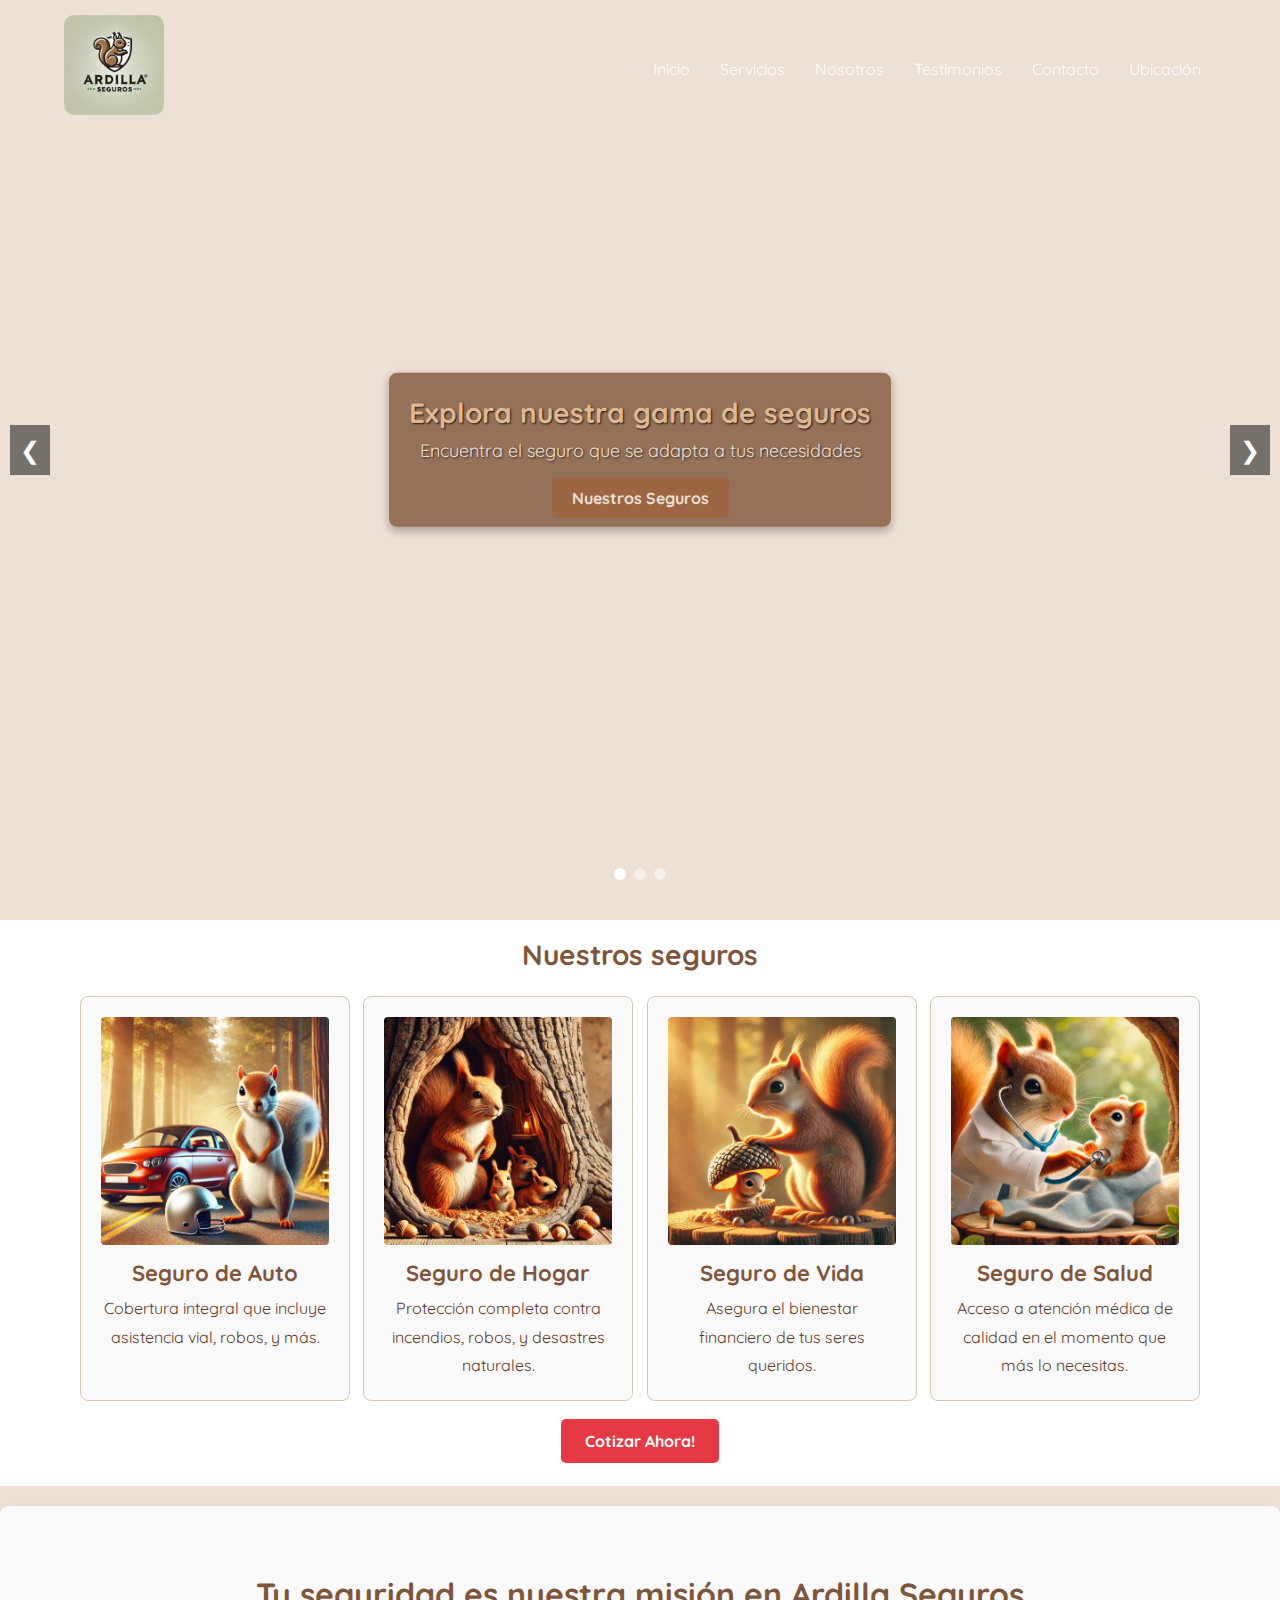
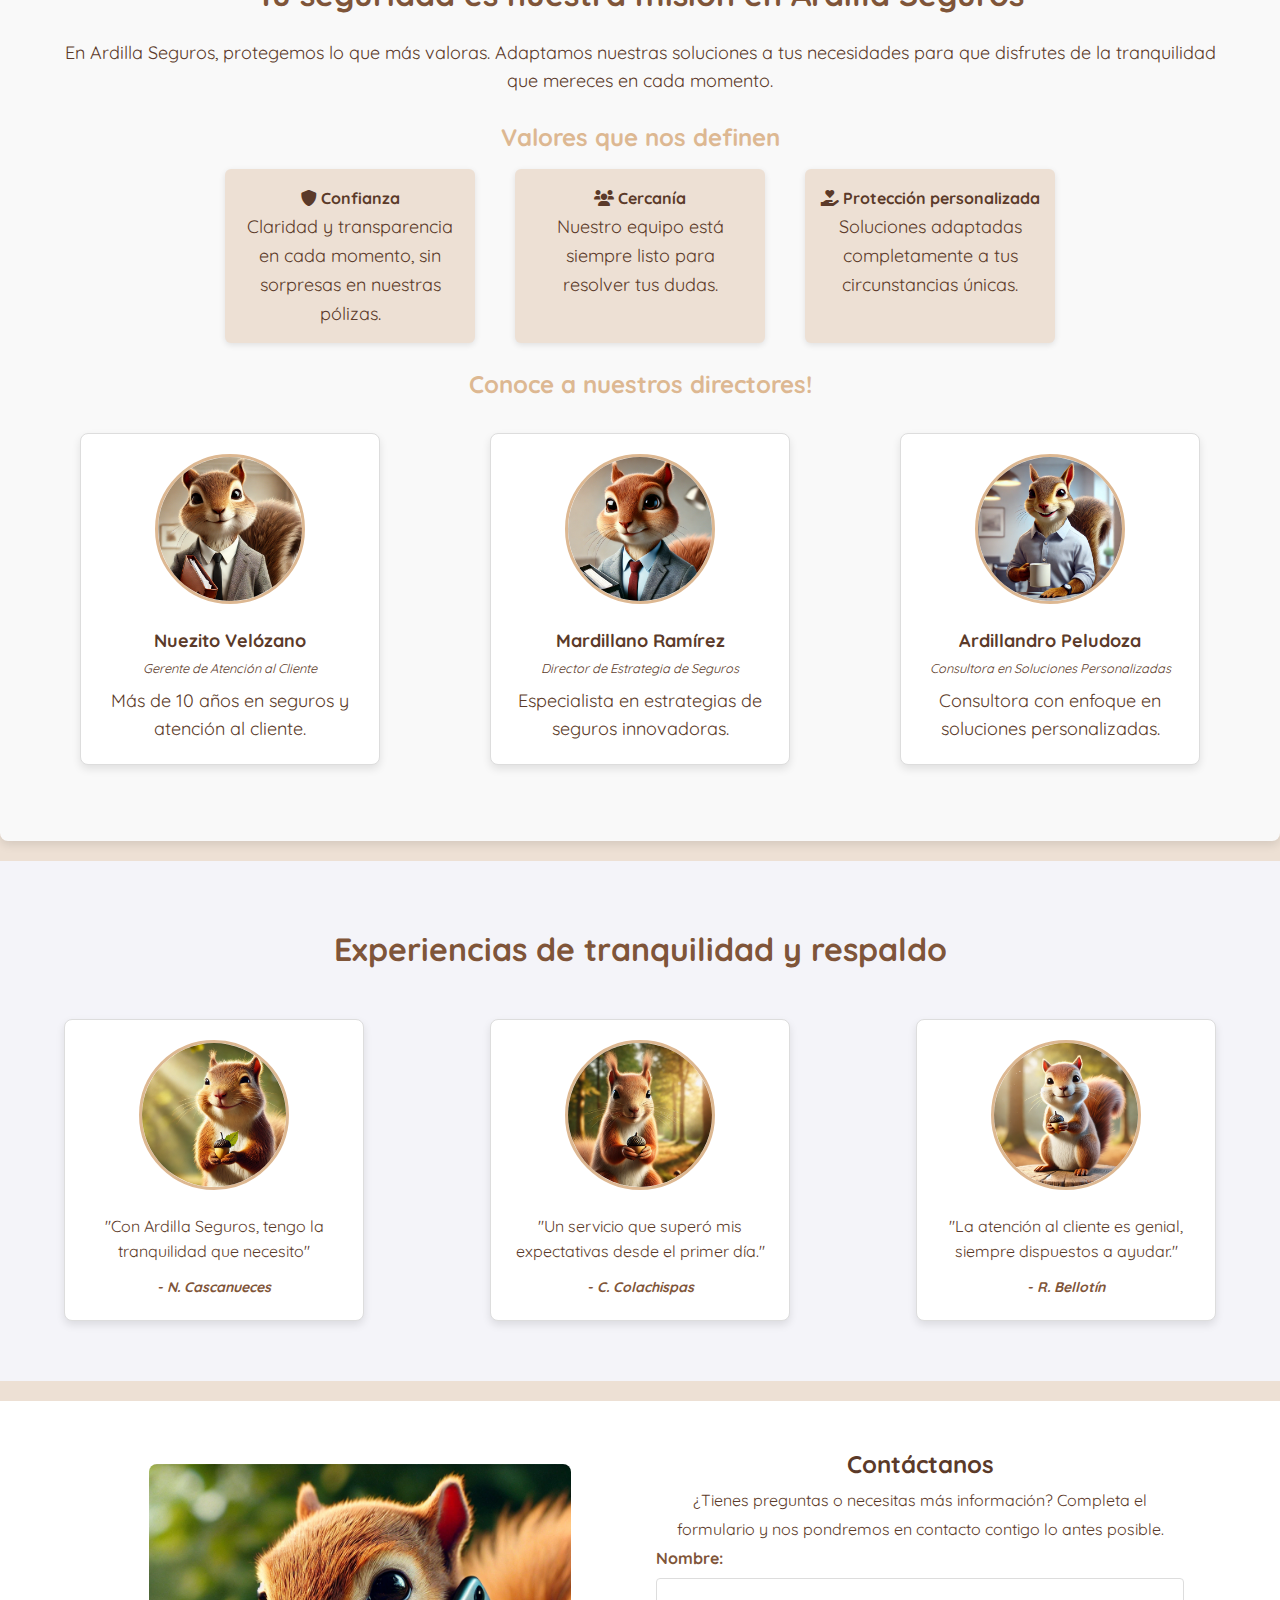
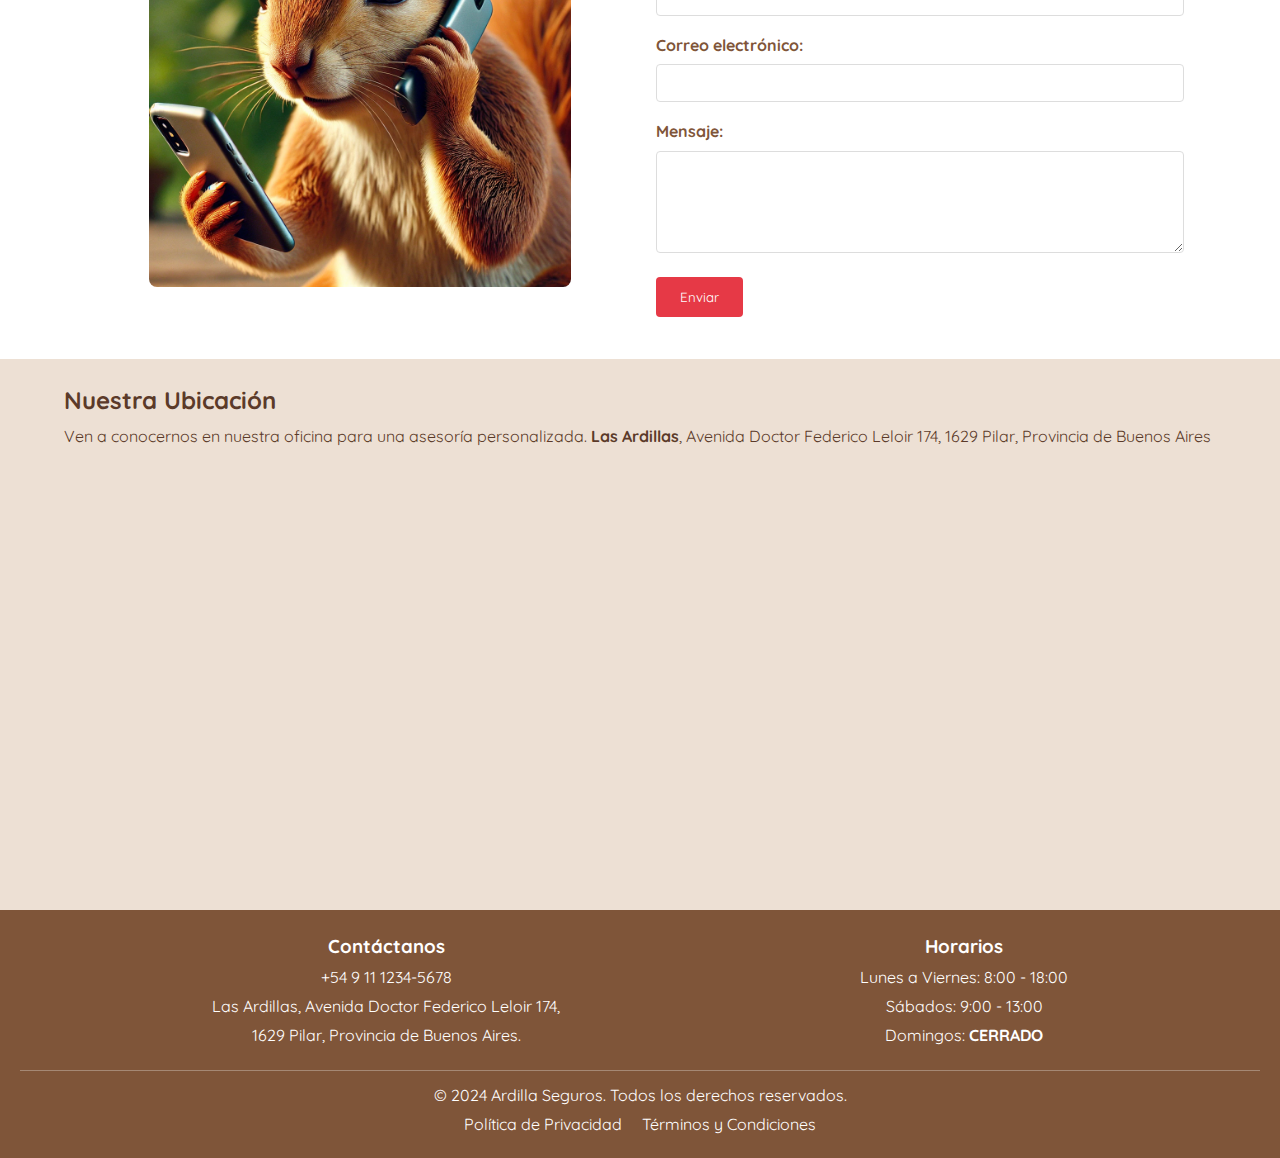
==== index.html @ 6715c280 "renamed:    indexArdilla.html -> index.html" ====
<!DOCTYPE html>
<html lang="es">
    <head>
        <meta charset="UTF-8">
        <meta http-equiv="X-UA-Compatible" content="IE=edge">
        <meta name="viewport" content="width=device-width, initial-scale=1.0">
        <title>Ardilla Seguros</title>
        <meta name="description" content="Página web hecha por Ardillas para Ardillas para la venta de seguros de vida, auto, hogar y salud.">
    
        <link href="https://fonts.googleapis.com/css2?family=Quicksand:wght@400;700&display=swap" rel="stylesheet">
        <link rel="icon" href="images/favicon-32x32.png" type="image/png">
        <link rel="stylesheet" href="https://cdnjs.cloudflare.com/ajax/libs/font-awesome/6.0.0-beta3/css/all.min.css">
        <link rel="stylesheet" href="stylesArdilla.css">
        <script src="scriptArdilla.js" defer></script>
    </head>

    <body>
        <main>
            <header>
                <div class="container">
                    <a href="#slider" aria-label="Inicio">
                        <img src="images/ArdillaLogo.jpg" alt="Logo de Ardilla Seguros" class="logo">
                    </a>
                    <nav aria-label="Main navigation">
                        <ul>
                            <li><a href="#slider">Inicio</a></li>
                            <li><a href="#servicios">Servicios</a></li>
                            <li><a href="#nosotros">Nosotros</a></li>
                            <li><a href="#testimonios">Testimonios</a></li>
                            <li><a href="#contacto">Contacto</a></li>
                            <li><a href="#ubicacion">Ubicación</a></li>
                        </ul>
                    </nav> 
                </div>
            </header>            

            <div class="custom-slider" id="slider">
                <div class="slide">
                    <video class="slider-video" autoplay muted loop>
                        <source src="images/ArdillaCarita.mp4" type="video/mp4">
                        Tu navegador no soporta el video.
                    </video>
                    <div class="caption">
                        <h5>Explora nuestra gama de seguros</h5>
                        <p>Encuentra el seguro que se adapta a tus necesidades</p>
                        <a href="#servicios" class="btn btn-primary">Nuestros Seguros</a>
                    </div>
                </div>                
                <div class="slide">
                    <video class="slider-video" autoplay muted loop>
                        <source src="images/ArdillaVolando.mp4" type="video/mp4">
                        Tu navegador no soporta el video.
                    </video>
                    <div class="caption">
                        <h5>Tu tranquilidad es nuestra misión</h5>
                        <p>Nuestro equipo está aquí para cuidar de ti y de tus seres queridos.</p>
                        <a href="#nosotros" class="btn btn-primary">Nuestro Equipo</a>
                    </div>
                </div>
                <div class="slide">
                    <video class="slider-video" autoplay muted loop>
                        <source src="images/ArdillaTrepando.mp4" type="video/mp4">
                        Tu navegador no soporta el video.
                    </video>
                    <div class="caption">
                        <h5>Tu seguridad, nuestra prioridad</h5>
                        <p>Protección adaptada a tus necesidades para enfrentar imprevistos.</p>
                        <a href="#contacto" class="btn btn-primary">Quiero una Cotización!</a>
                    </div>
                </div>
                <div class="dots-container">
                </div>                
            </div>
            <button id="prev" class="slider-btn">❮</button>
            <button id="next" class="slider-btn">❯</button>
            

            <section id="servicios" aria-label="Servicios de seguros">
                <div class="container">
                    <h2>Nuestros seguros</h2>
                    <div class="servicios-grid">
                        <article class="servicio">
                            <img src="images/SeguroAuto.jpg" alt="Imagen de un automóvil asegurado" width="300" height="200">
                            <h3>Seguro de Auto</h3>
                            <p>Cobertura integral que incluye asistencia vial, robos, y más.</p>
                        </article>
                        <article class="servicio">
                            <img src="images/SeguroHogar.jpg" alt="Imagen de una casa asegurada" width="300" height="200">
                            <h3>Seguro de Hogar</h3>    
                            <p>Protección completa contra incendios, robos, y desastres naturales.</p>
                        </article>
                        <article class="servicio">
                            <img src="images/SeguroVida.jpg" alt="Imagen representativa de un seguro de vida" width="300" height="200">
                            <h3>Seguro de Vida</h3>
                            <p>Asegura el bienestar financiero de tus seres queridos.</p>
                        </article>
                        <article class="servicio">
                            <img src="images/SeguroSalud.jpg" alt="Imagen de atención médica" width="300" height="200">
                            <h3>Seguro de Salud</h3>
                            <p>Acceso a atención médica de calidad en el momento que más lo necesitas.</p>
                        </article>
                    </div>
                    <!-- Botón único para cotización -->
                    <div class="cotizacion-general">
                        <a href="#contacto" class="btn btn-primary">Cotizar Ahora!</a>
                    </div>
                </div>
            </section>
            
            <section id="nosotros">
                <div class="container">
                    <h2>Tu seguridad es nuestra misión en Ardilla Seguros</h2>
                    <p>En Ardilla Seguros, protegemos lo que más valoras. Adaptamos nuestras soluciones a tus necesidades para que disfrutes de la tranquilidad que mereces en cada momento.</p>
            
                    <h3>Valores que nos definen</h3>
                    <ul class="valores">
                        <li>
                            <i class="fas fa-shield-alt icono"></i>
                            <strong>Confianza</strong>
                            <p>Claridad y transparencia en cada momento, sin sorpresas en nuestras pólizas.</p>
                        </li>
                        <li>
                            <i class="fas fa-users icono"></i>
                            <strong>Cercanía</strong> 
                            <p>Nuestro equipo está siempre listo para resolver tus dudas.</p>
                        </li>
                        <li>
                            <i class="fas fa-hand-holding-heart icono"></i>
                            <strong>Protección personalizada</strong>
                            <p>Soluciones adaptadas completamente a tus circunstancias únicas.</p>
                        </li>
                    </ul>
            
                    <h3>Conoce a nuestros directores!</h3>
                    <div class="equipo personas-grid">
                        <div class="persona-caja">
                            <img src="images/Empleado1.jpg" alt="Foto de Nuezito Velózano" class="persona-img">
                            <p><strong>Nuezito Velózano</strong></p>
                            <p class="persona-rol">Gerente de Atención al Cliente</p>
                            <p>Más de 10 años en seguros y atención al cliente.</p>
                        </div>
                        <div class="persona-caja">
                            <img src="images/Empleado2.jpg" alt="Foto de Mardillano Ramírez" class="persona-img">
                            <p><strong>Mardillano Ramírez</strong></p>
                            <p class="persona-rol">Director de Estrategia de Seguros</p>
                            <p>Especialista en estrategias de seguros innovadoras.</p>
                        </div>
                        <div class="persona-caja">
                            <img src="images/Empleado3.jpg" alt="Foto de Ardillandro Peludoza" class="persona-img">
                            <p><strong>Ardillandro Peludoza</strong></p>
                            <p class="persona-rol">Consultora en Soluciones Personalizadas</p>
                            <p>Consultora con enfoque en soluciones personalizadas.</p>
                        </div>
                    </div>
                </div>
            </section>
                            

            <section id="testimonios">
                <div class="container">
                    <h2>Experiencias de tranquilidad y respaldo</h2>
                    <div class="personas-grid">
                        <div class="testimonio">
                            <div class="persona-caja">
                                <img src="images/ArdillaCliente1.jpg" alt="Cliente satisfecho con el servicio de seguros" class="persona-img">
                                <p class="persona-texto">"Con Ardilla Seguros, tengo la tranquilidad que necesito"</p>
                                <p class="persona-autor"><strong>- N. Cascanueces</strong></p>
                            </div>
                        </div>
                        <div class="testimonio">
                            <div class="persona-caja">
                                <img src="images/ArdillaCliente2.jpg" alt="Cliente satisfecho con el servicio de seguros" class="persona-img">
                                <p class="persona-texto">"Un servicio que superó mis expectativas desde el primer día."</p>
                                <p class="persona-autor"><strong>- C. Colachispas</strong></p>
                            </div>
                        </div>
                        <div class="testimonio">
                            <div class="persona-caja">
                                <img src="images/ArdillaCliente3.jpg" alt="Cliente satisfecho con el servicio de seguros" class="persona-img">
                                <p class="persona-texto">"La atención al cliente es genial, siempre dispuestos a ayudar."</p>
                                <p class="persona-autor"><strong>- R. Bellotín</strong></p>
                            </div>
                        </div>
                    </div>
                </div>
            </section>            

            <section id="contacto" aria-labelledby="contacto-titulo">
                <div class="container">
                    <div class="contacto-contenedor">
                        <div class="contacto-imagen">
                            <img src="images/ArdillaContacto.webp" alt="Ardilla de contacto" />
                        </div>
                        <div class="contacto-formulario">
                            <h2>Contáctanos</h2>
                            <p>¿Tienes preguntas o necesitas más información? Completa el formulario y nos pondremos en contacto contigo lo antes posible.</p>
                            <form action="#" method="post">
                                <label for="nombre">Nombre:</label>
                                <input type="text" id="nombre" name="nombre" required>

                                <label for="email">Correo electrónico:</label>
                                <input type="email" id="email" name="email" required>

                                <label for="mensaje">Mensaje:</label>
                                <textarea id="mensaje" name="mensaje" rows="5" required></textarea>

                                <button type="submit">Enviar</button>
                            </form>
                        </div>
                    </div>
                </div>
            </section>

            <section id="ubicacion">
                <div class="container">
                    <h2>Nuestra Ubicación</h2>
                    <p>Ven a conocernos en nuestra oficina para una asesoría personalizada. <strong>Las Ardillas</strong>, Avenida Doctor Federico Leloir 174, 1629 Pilar, Provincia de Buenos Aires</p>
                    <div id="mapa">
                        <iframe
                            src="https://www.google.com/maps/embed?pb=!1m18!1m12!1m3!1d3282.7099239823993!2d-58.93636628477097!3d-34.45745358050713!2m3!1f0!2f0!3f0!3m2!1i1024!2i768!4f13.1!3m3!1m2!1s0x95bcbf4b3c4fdd0b%3A0x46a8a64bdf4b9d3b!2sLas%20Ardillas%2C%20Avenida%20Doctor%20Federico%20Leloir%20174%2C%201629%20Pilar%2C%20Provincia%20de%20Buenos%20Aires%2C%20Argentina!5e0!3m2!1sen!2sar!4v1699908205345!5m2!1sen!2sar"
                            width="100%" height="450" style="border:0;" allowfullscreen="" loading="lazy"
                            referrerpolicy="no-referrer-when-downgrade"></iframe>
                    </div>                    
                </div>
            </section>
        </main>

        <footer>
            <div class="footer-container">
                <div>
                    <h3>Contáctanos</h3>
                    <p>+54 9 11 1234-5678</p>
                    <p>Las Ardillas, Avenida Doctor Federico Leloir 174,</p>
                    <p>1629 Pilar, Provincia de Buenos Aires.</p>
                </div>
                <div>
                    <h3>Horarios</h3>
                    <p>Lunes a Viernes: 8:00 - 18:00</p>
                    <p>Sábados: 9:00 - 13:00</p>
                    <p>Domingos: <strong>CERRADO</strong></p>
                </div>
            </div>
            <div class="footer-copyright">
                <p>&copy; 2024 Ardilla Seguros. Todos los derechos reservados.</p>
                <nav aria-label="Enlaces de políticas">
                    <ul>
                        <li><a href="#" target="_blank">Política de Privacidad</a></li>
                        <li><a href="#" target="_blank">Términos y Condiciones</a></li>
                    </ul>                                    
                </nav>
            </div>
        </footer>        
    </body>
</html>
---- stylesArdilla.css ----
* {
    font-family: 'Quicksand', sans-serif;
    margin: 0;
    padding: 0;
    box-sizing: border-box;
}

body {
    font-family: 'Quicksand', sans-serif;
    line-height: 1.8;
    color: #5b3a29;
    background-color: #EDE0D4;
}

section {
    margin-top: 20px;
}

.container {
    width: 90%;
    max-width: 1200px;
    margin: auto;
}

header {
    background: rgba(127, 85, 57, 0);
    color: #fff;
    padding: 15px 0;
    position: fixed;
    top: 0;
    width: 100%;
    z-index: 1000;
    transition: background 0.3s ease;
    display: flex;
    align-items: center;
}
header.sticky {
    background: #7F5539;
    box-shadow: 0 4px 8px rgba(0, 0, 0, 0.3);
}
header .container {
    display: flex;
    justify-content: space-between;
    align-items: center;
}
header nav ul {
    list-style: none;
    display: flex;
}
header nav ul li a {
    padding: 10px 15px;
    border-radius: 5px;
    transition: background 0.3s;
    color: #fff;
    text-decoration: none;
}
header nav ul li a:hover {
    background: #DDB892;
    color: #fff;
}

#nosotros {
    padding: 60px 0;
    background: #F9F9F9;
    text-align: center;
    scroll-margin-top: 100px;
    box-shadow: 0px 4px 10px rgba(0, 0, 0, 0.1);
    border-radius: 8px;
}
#nosotros h2 {
    color: #7F5539;
    font-size: 32px;
    margin-bottom: 15px;
}
#nosotros h3 {
    color: #DDB892;
    font-size: 24px;
    margin: 20px 0 10px;
}
#nosotros p {
    font-size: 18px;
    line-height: 1.6;
}

.valores {
    list-style: none;
    padding: 0;
    display: flex;
    justify-content: center;
    gap: 40px;
}
.valores li {
    background: #EDE0D4;
    padding: 15px;
    border-radius: 6px;
    max-width: 250px;
    font-size: 16px;
    box-shadow: 0 2px 6px rgba(0, 0, 0, 0.1);
}

.equipo {
    display: flex;
    flex-wrap: nowrap;
    justify-content: space-between;
    gap: 20px;
    max-width: 1200px;
    margin: 0 auto;
    padding: 1rem;
}

.persona-caja {
    background-color: #FFFFFF;
    border: 1px solid #ddd;
    border-radius: 8px;
    padding: 20px;
    box-shadow: 0 4px 8px rgba(0, 0, 0, 0.1);
    transition: transform 0.3s, box-shadow 0.3s;
    text-align: center;
    width: 100%;
    max-width: 300px;
}

#nosotros .equipo .persona-caja .persona-rol {
    font-size: 0.8em;
    font-style: italic;
    margin-top: 2px;
    margin-bottom: 8px;
}

.persona-caja:hover {
    transform: scale(1.05);
    box-shadow: 0 8px 16px rgba(0, 0, 0, 0.2);
}

.persona-img {
    width: 150px;
    height: 150px;
    border-radius: 50%;
    margin-bottom: 15px;
    border: 3px solid #DDB892;
}

#servicios {
    padding: 10px 0;
    background: #fff;
    text-align: center;
    scroll-margin-top: 140px;
}
#servicios h2 {
    font-size: 28px;
    color: #7F5539;
}
#servicios .servicio {
    border: 1px solid #D9C6B2;
    padding: 20px;
    border-radius: 8px;
    transition: transform 0.3s, box-shadow 0.3s;
    max-width: 270px;
    background-color: #f9f9f9;
}
#servicios .servicio img {
    width: 100%;
    height: auto;
    border-radius: 4px;
}
#servicios .servicio:hover {
    transform: scale(1.05);
    box-shadow: 0 8px 16px rgba(0, 0, 0, 0.3);
}
#servicios h3 {
    font-size: 22px;
    color: #7F5539;
}

#contacto {
    padding: 10px 0;
    background: #fff;
    text-align: center;
    scroll-margin-top: 130px;
}
#contacto form {
    max-width: 600px;
    margin: auto;
    text-align: left;
}
#contacto label {
    display: block;
    margin-bottom: 5px;
    font-weight: bold;
    color: #7F5539;
}
#contacto input, #contacto textarea {
    width: 100%;
    padding: 10px;
    margin-bottom: 15px;
    border: 1px solid #ddd;
    border-radius: 4px;
}
#contacto button {
    background: #E63946;
    color: #fff;
    padding: 12px 24px;
    border: none;
    border-radius: 4px;
    cursor: pointer;
    transition: background 0.3s, transform 0.3s;
}
#contacto button:hover {
    background: #D62839;
    transform: scale(1.05);
}

.modal {
    display: none;
    position: fixed;
    top: 0;
    left: 0;
    width: 100%;
    height: 100%;
    background-color: rgba(0, 0, 0, 0.5);
    justify-content: center;
    align-items: center;
    z-index: 1001;
}

.modal-content {
    background-color: #fff;
    padding: 20px;
    border-radius: 8px;
    text-align: center;
    position: relative; /* Necesario para el botón de cierre */
    width: 80%;
    max-width: 400px;
}

.close-button {
    position: absolute;
    top: 10px;
    right: 10px;
    font-size: 24px;
    cursor: pointer;
    color: #333;
}

.close-button:hover {
    color: #E63946; /* O cualquier color que elijas para el hover */
}

footer {
    padding: 20px;
    background: #7F5539;
    color: #fff;
    text-align: center;
}

.footer-container {
    display: flex;
    justify-content: center; /* Centra los elementos */
    align-items: center;
    gap: 300px; /* Ajusta la separación entre "Contáctanos" y "Horarios" */
    flex-wrap: nowrap;
    padding: 0 20px;
}

.footer-copyright {
    text-align: center;
    padding-top: 10px;
    border-top: 1px solid rgba(255, 255, 255, 0.3); /* Borde superior tenue */
    margin-top: 20px; /* Espacio adicional entre las secciones */
}

footer nav ul {
    list-style: none;
    display: flex;
    justify-content: center;
    gap: 20px;
}
footer nav ul li a {
    color: #fff;
    text-decoration: none;
    transition: color 0.3s;
}
footer nav ul li a:hover {
    color: #DDB892;
}

.error-message {
    color: #DDB892;
    font-size: 14px;
    margin-top: -10px;
    margin-bottom: 10px;
}

html {
    scroll-behavior: smooth;
}

.logo {
    width: 100px;
    height: auto;
    margin-right: 15px;
    border-radius: 10px;
    overflow: hidden;
}

.contacto-contenedor {
    display: flex;
    align-items: center;
    gap: 2rem;
    max-width: 1200px;
    margin: 0 auto;
    padding: 2rem;
}
.contacto-imagen {
    flex: 1;
}
.contacto-imagen img {
    max-width: 80%;
    height: auto;
    border-radius: 8px;
}
.contacto-formulario {
    flex: 1;
}

.servicios-grid {
    display: flex;
    flex-wrap: wrap;
    justify-content: space-between;
    margin: 0 auto;
    max-width: 1200px;
    padding: 1rem;
}

@media (max-width: 768px) {
    header {
        flex-direction: column;
        align-items: flex-start;
    }
    header .container {
        justify-content: flex-start;
    }
    .footer-container {
        flex-direction: column;
        align-items: center;
    }
    .footer-container div {
        margin-bottom: 15px;
    }
    .equipo, .personas-grid {
        flex-direction: column;
        align-items: center;
    }
    .equipo .persona-caja, .personas-grid .testimonio {
        max-width: 100%;
    }
}

.custom-slider {
    position: relative;
    width: 100%;
    height: 100vh;
    margin: auto;
    overflow: hidden;
}
.slide {
    display: none;
    position: absolute;
    width: 100%;
    height: 100%;
}
.slide img {
    width: 100%;
    height: auto;
    max-height: 100%;
    border-radius: 8px;
}
.slide.active {
    display: block;
    position: relative;
}

.caption {
    position: absolute;
    top: 50%; /* Cambiado a top en lugar de bottom para centrar verticalmente */
    left: 50%;
    transform: translate(-50%, -50%); /* Centrado en ambos ejes */
    text-align: center;
    color: #EDE0D4; /* Color "Almond" */
    background: rgba(127, 85, 57, 0.8); /* Fondo semitransparente "Coffee" */
    padding: 15px 20px;
    border-radius: 8px;
    max-width: 80%;
    box-shadow: 0px 4px 10px rgba(0, 0, 0, 0.3);
}

.caption h5 {
    font-size: 28px;
    font-weight: bold;
    color: #DDB892; /* Color "Tan" */
    text-shadow: 1px 1px 2px rgba(0, 0, 0, 0.8);
}

.caption p {
    font-size: 18px;
    margin-bottom: 20px;
    line-height: 1.4;
    color: #EDE0D4; /* Color "Almond" */
    text-shadow: 1px 1px 2px rgba(0, 0, 0, 0.7);
}

.caption .btn {
    background-color: #9C6644; /* Color "Raw umber" */
    color: #EDE0D4;
    padding: 10px 20px;
    font-size: 16px;
    border-radius: 5px;
    text-decoration: none;
    font-weight: bold;
    transition: background-color 0.3s;
}

.caption .btn:hover {
    background-color: #7F5539; /* Color "Coffee" al pasar el cursor */
}


.slider-btn {
    position: absolute;
    top: 50%;
    transform: translateY(-50%);
    background-color: rgba(0, 0, 0, 0.5);
    color: white;
    border: none;
    font-size: 24px;
    padding: 10px;
    cursor: pointer;
    z-index: 10;
}
#prev {
    left: 10px;
}
#next {
    right: 10px;
}

.slider-image {
    width: 100%;
    height: auto;
    max-height: 100%;
    border-radius: 8px;
}
.slider-video {
    width: 100%;
    height: 100%;
    object-fit: cover;
}

#ubicacion {
    scroll-margin-top: 150px;
}

#testimonios {
    padding: 60px 0;
    background-color: #F4F4F9;
    text-align: center;
    scroll-margin-top: 130px;
}

#testimonios h2 {
    font-size: 32px;
    color: #7F5539;
    margin-bottom: 40px;
}

.personas-grid {
    display: flex;
    flex-wrap: nowrap;
    justify-content: space-between;
    gap: 20px;
}

.testimonio {
    flex: 1;
    min-width: 280px;
    max-width: 300px;
}

.persona-caja {
    background-color: #FFFFFF;
    border: 1px solid #ddd;
    border-radius: 8px;
    padding: 20px;
    box-shadow: 0 4px 8px rgba(0, 0, 0, 0.1);
    transition: transform 0.3s, box-shadow 0.3s;
}

.persona-caja:hover {
    transform: scale(1.05);
    box-shadow: 0 8px 16px rgba(0, 0, 0, 0.2);
}

.persona-img {
    width: 150px;
    height: 150px;
    border-radius: 50%;
    margin-bottom: 15px;
    border: 3px solid #DDB892;
}

.persona-texto {
    font-size: 16px;
    color: #5b3a29;
    margin-bottom: 10px;
    line-height: 1.6;
}

.persona-autor {
    font-size: 14px;
    color: #7F5539;
    font-style: italic;
}

.dots-container {
    position: absolute;
    bottom: 20px;
    left: 50%;
    transform: translateX(-50%);
    display: flex;
    gap: 8px;
}

.dot {
    width: 12px;
    height: 12px;
    border-radius: 50%;
    background-color: rgba(255, 255, 255, 0.5);
    cursor: pointer;
}

.dot.active {
    background-color: #fff;
}

.cotizacion-general {
    text-align: center;
    margin-top: 10px;
    margin-bottom: 20px;
}

.cotizacion-general .btn {
    background-color: #E63946;
    color: white;
    padding: 12px 24px;
    border-radius: 5px;
    text-decoration: none;
    font-weight: bold;
    transition: background-color 0.3s;
}

.cotizacion-general .btn:hover {
    background-color: #D62839;
}
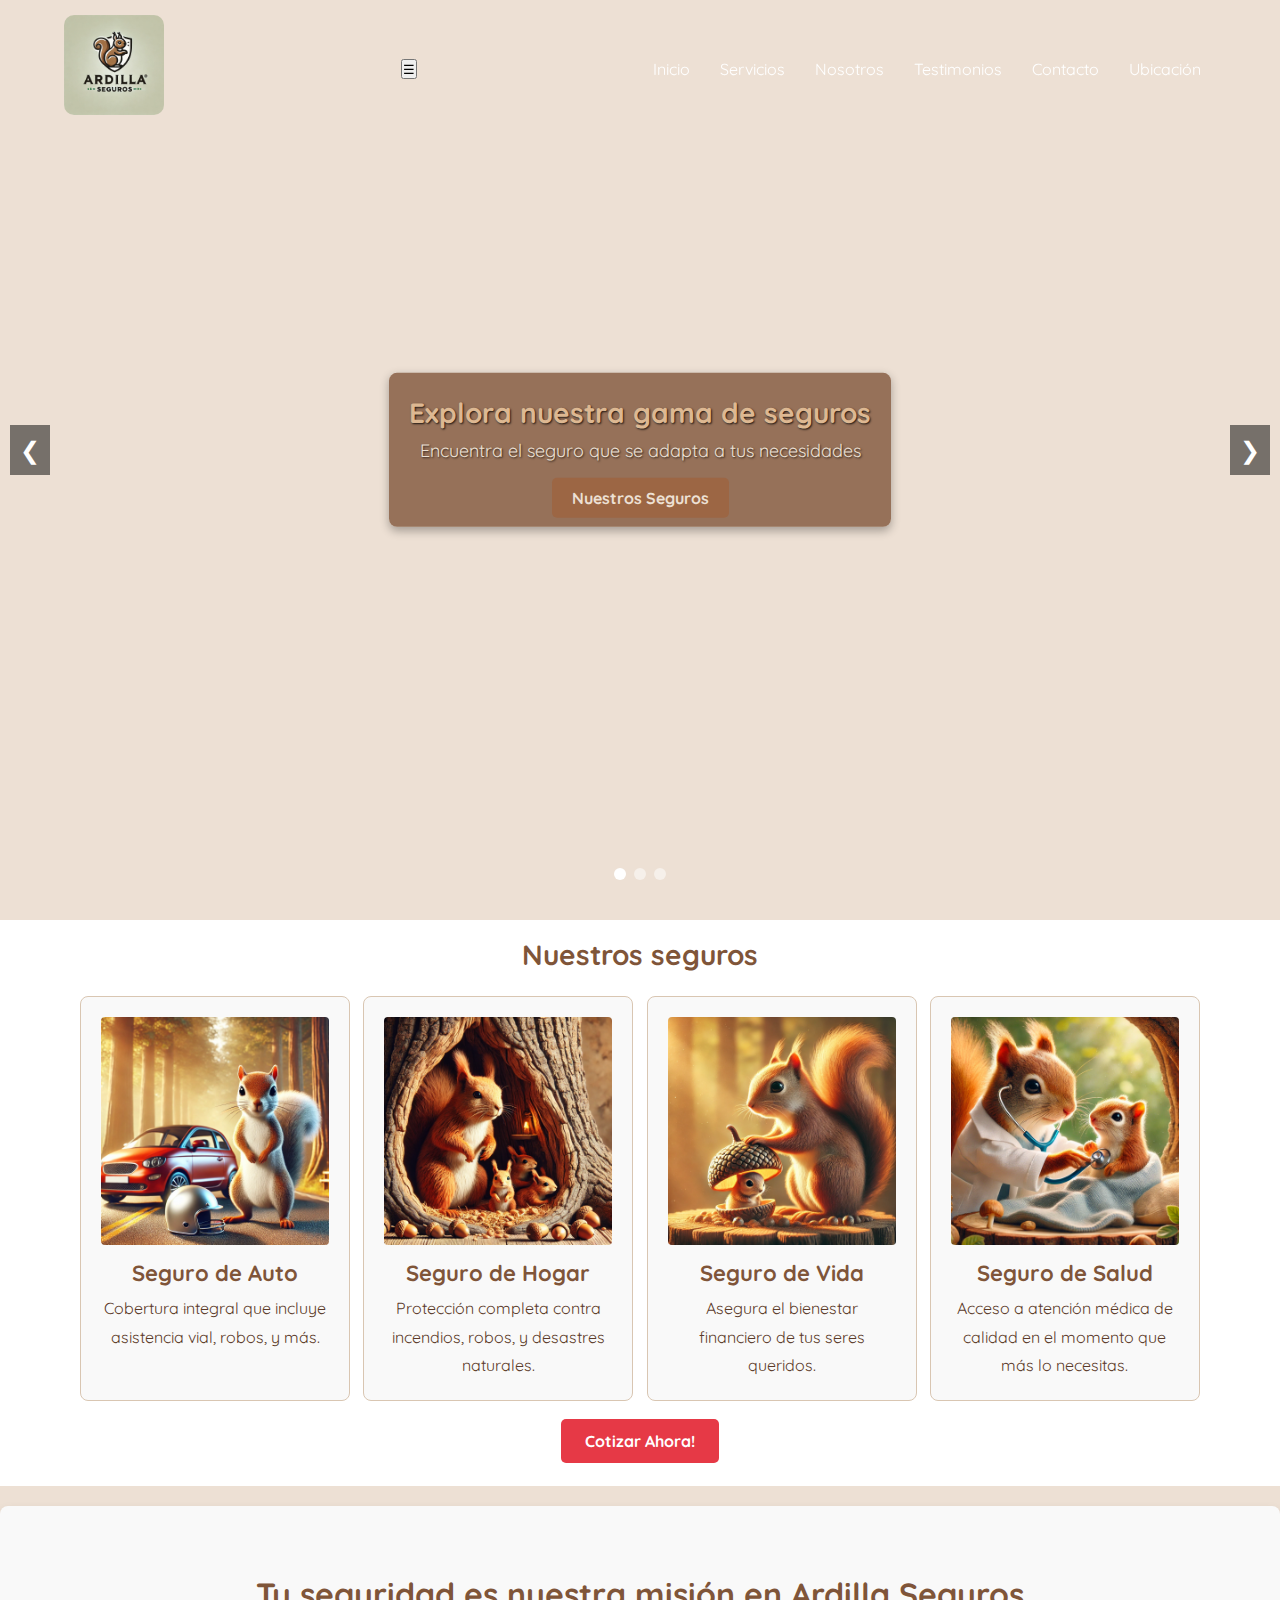
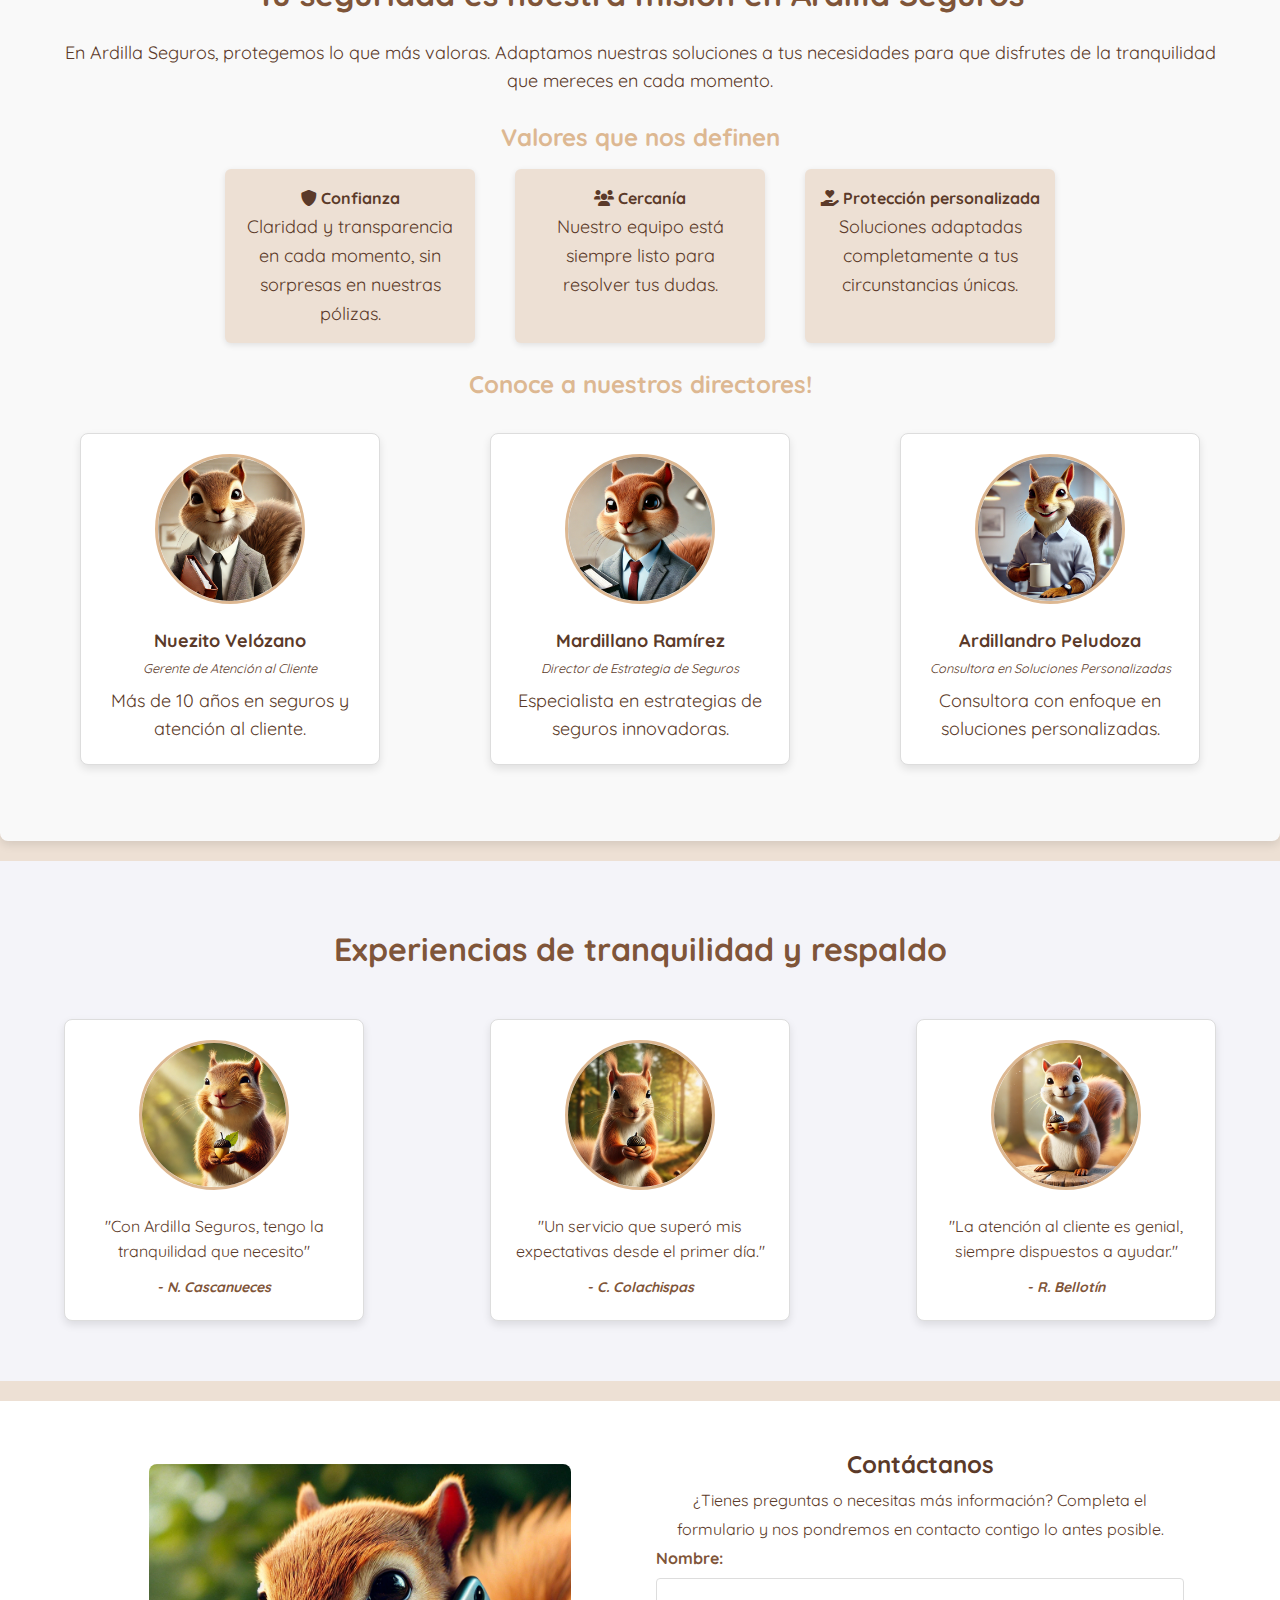
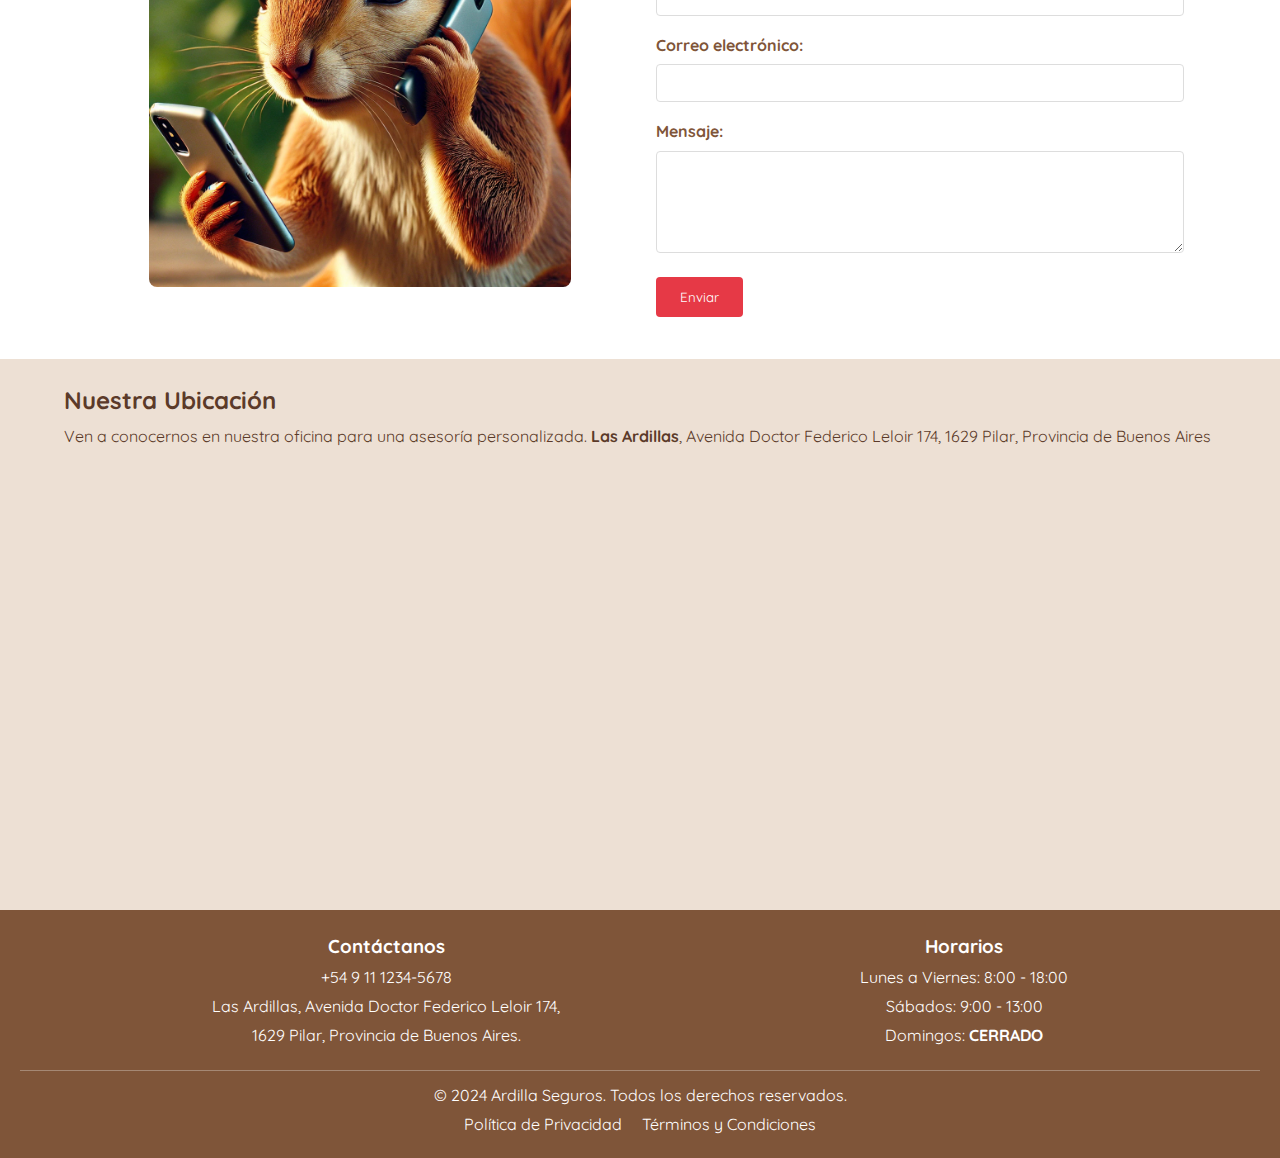
==== commit c7fc35a7: "modified:   index.html 	modified:   scriptArdilla.js 	modified:   stylesArdilla.css" ====
--- a/index.html
+++ b/index.html
@@ -21,7 +21,8 @@
                     <a href="#slider" aria-label="Inicio">
                         <img src="images/ArdillaLogo.jpg" alt="Logo de Ardilla Seguros" class="logo">
                     </a>
-                    <nav aria-label="Main navigation">
+                    <button id="menu-toggle" aria-label="Toggle navigation">☰</button>
+                    <nav id="main nav" aria-label="Main navigation">
                         <ul>
                             <li><a href="#slider">Inicio</a></li>
                             <li><a href="#servicios">Servicios</a></li>
--- a/stylesArdilla.css
+++ b/stylesArdilla.css
@@ -333,6 +333,41 @@
 }
 
 @media (max-width: 768px) {
+    #main-nav {
+        display: none; /* Oculta el menú por defecto */
+    }
+
+    #menu-toggle {
+        display: block;
+        background: none;
+        border: none;
+        font-size: 24px;
+        color: #fff;
+        cursor: pointer;
+        z-index: 1001;
+    }
+
+    /* Clase activa para mostrar el menú */
+    #main-nav.active {
+        display: block;
+        position: absolute;
+        top: 60px;
+        left: 0;
+        width: 100%;
+        background: #7F5539; /* Color de fondo del menú desplegable */
+        text-align: center;
+    }
+
+    #main-nav ul {
+        flex-direction: column;
+        padding: 0;
+        margin: 0;
+    }
+
+    #main-nav ul li {
+        margin: 10px 0;
+    }
+
     header {
         flex-direction: column;
         align-items: flex-start;
@@ -353,6 +388,96 @@
     }
     .equipo .persona-caja, .personas-grid .testimonio {
         max-width: 100%;
+    }
+}
+
+@media (max-width: 480px) {
+    .container {
+        width: 95%;
+    }
+    header nav ul {
+        display: flex;
+        flex-direction: column;
+        align-items: center;
+    }
+    header .container {
+        flex-direction: column;
+        align-items: center;
+        padding: 10px;
+    }
+    header nav ul {
+        flex-direction: column;
+        gap: 10px;
+    }
+
+    .footer-container {
+        flex-direction: column;
+        gap: 20px;
+        padding: 0;
+    }
+
+    .equipo, .personas-grid {
+        flex-direction: column;
+        gap: 15px;
+    }
+
+    .persona-img {
+        width: 100px;
+        height: 100px;
+    }
+
+    .persona-caja {
+        max-width: 90%;
+        margin: 0 auto;
+        padding: 15px;
+    }
+
+    .valores {
+        flex-direction: column;
+        gap: 20px;
+    }
+
+    #nosotros h2, #testimonios h2, #servicios h2, #contacto h2 {
+        font-size: 24px;
+    }
+
+    #nosotros h3, #servicios h3 {
+        font-size: 20px;
+    }
+
+    #nosotros p, .persona-texto, #contacto label {
+        font-size: 14px;
+    }
+
+    .persona-img, .persona-caja, .servicio, .testimonio {
+        max-width: 100%;
+    }
+
+    .slide img {
+        border-radius: 5px;
+    }
+
+    .caption h5 {
+        font-size: 20px;
+    }
+
+    .caption p {
+        font-size: 14px;
+    }
+
+    .servicios-grid, .personas-grid {
+        flex-direction: column;
+        gap: 10px;
+        padding: 0;
+    }
+
+    #contacto form, .cotizacion-general .btn {
+        max-width: 100%;
+        padding: 10px;
+    }
+
+    .cotizacion-general .btn {
+        font-size: 14px;
     }
 }
 
@@ -561,3 +686,4 @@
 .cotizacion-general .btn:hover {
     background-color: #D62839;
 }
+
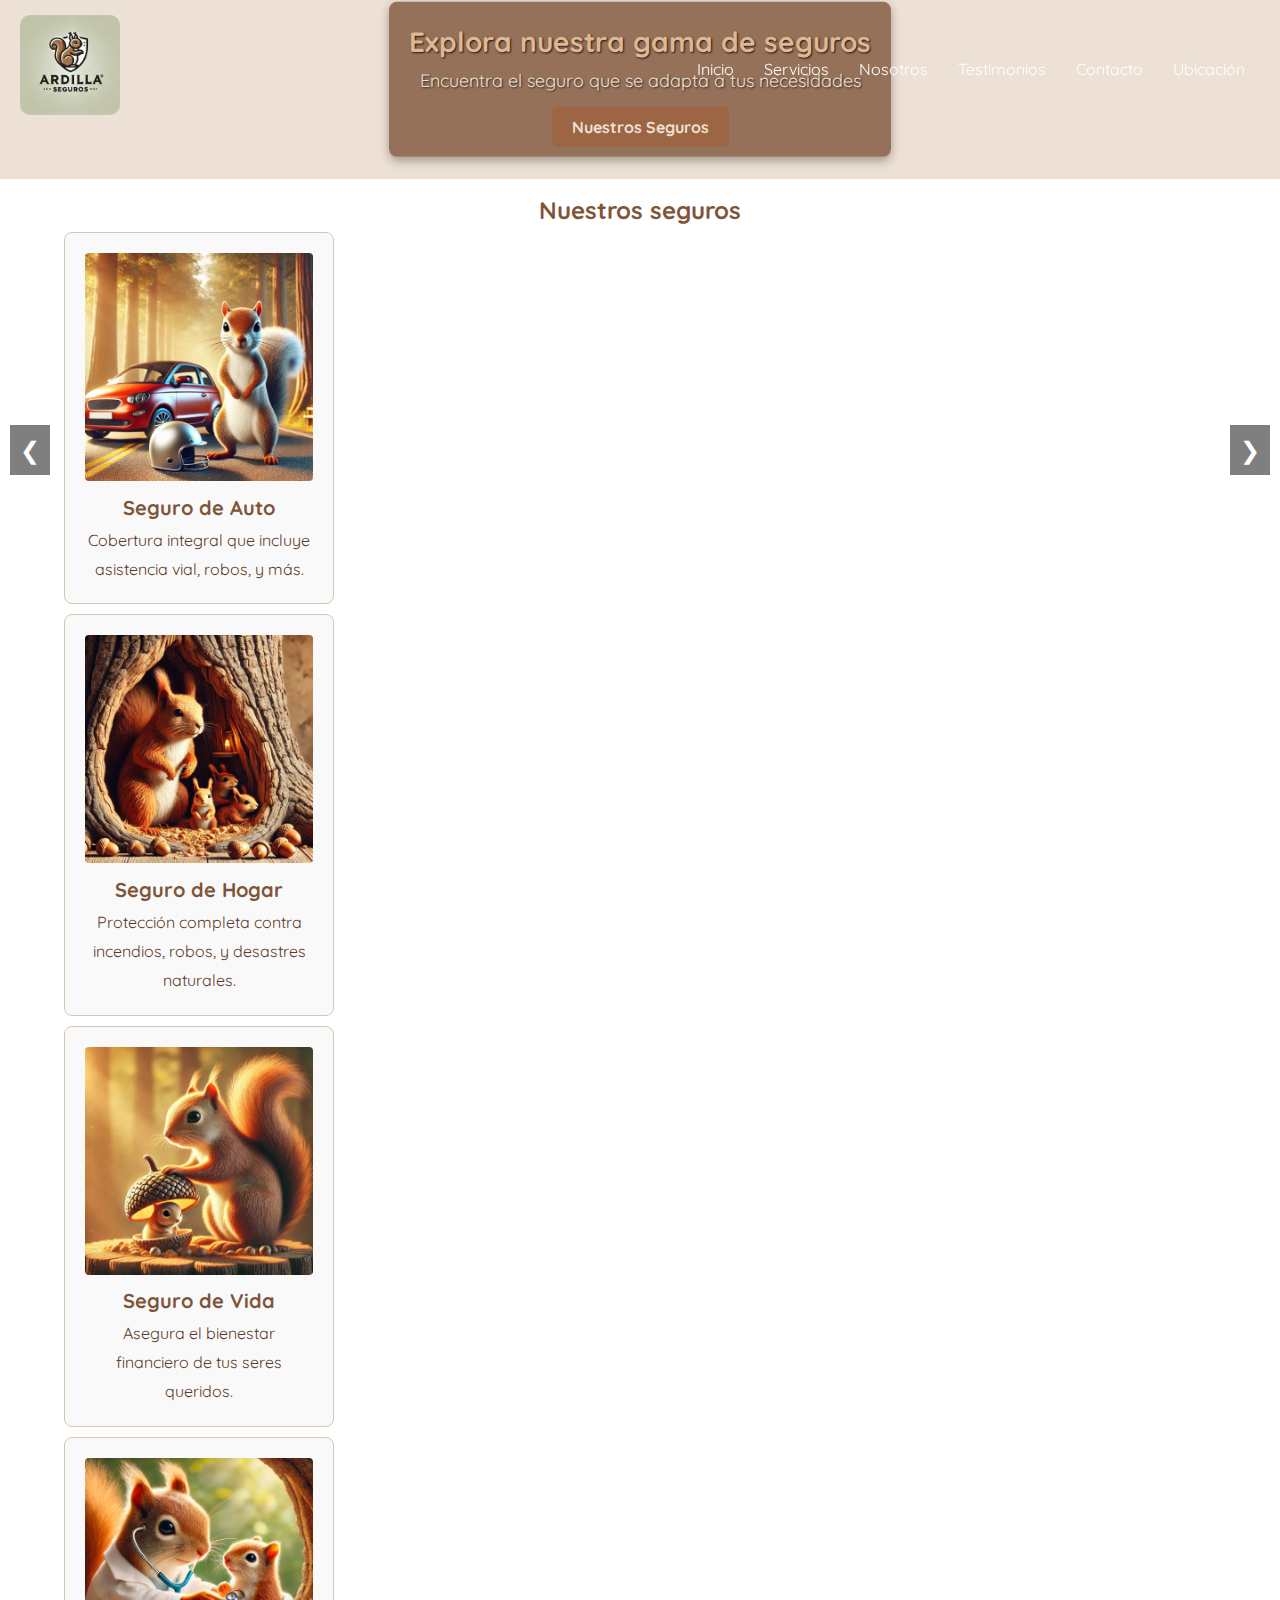
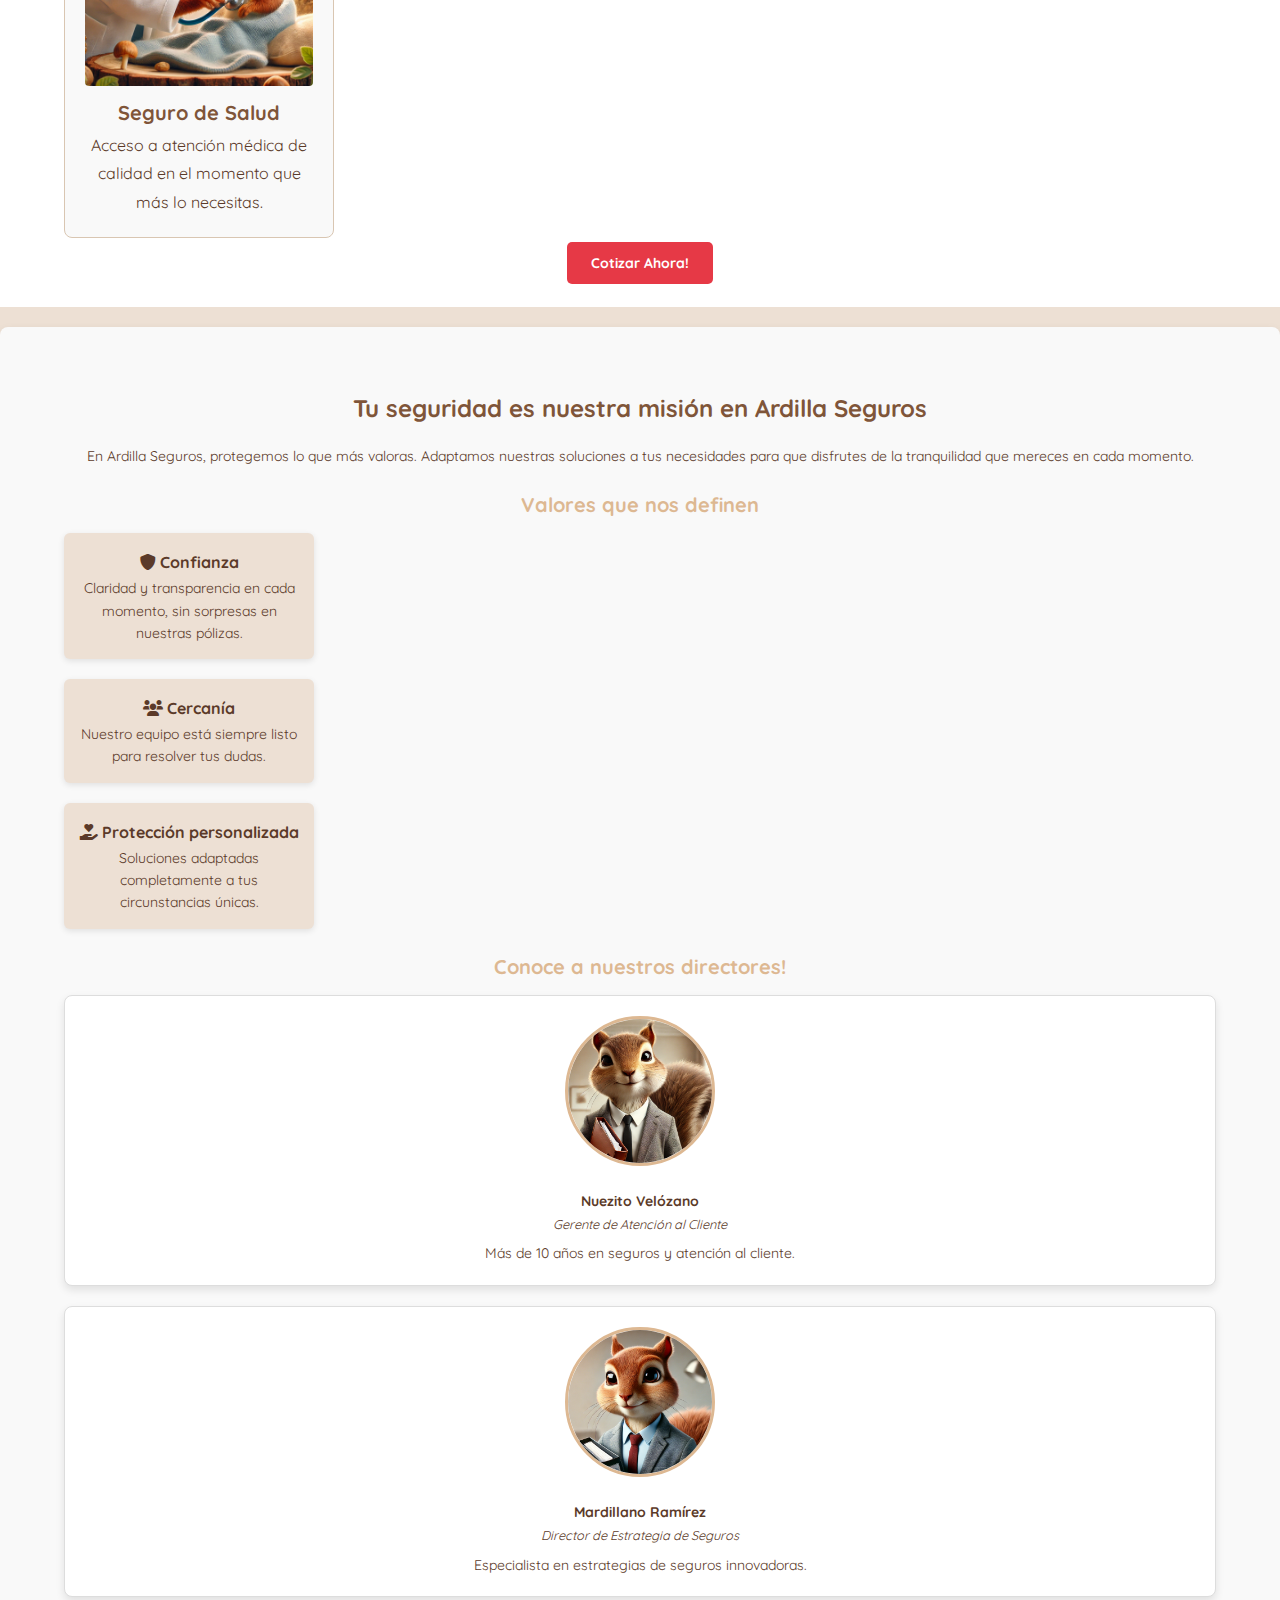
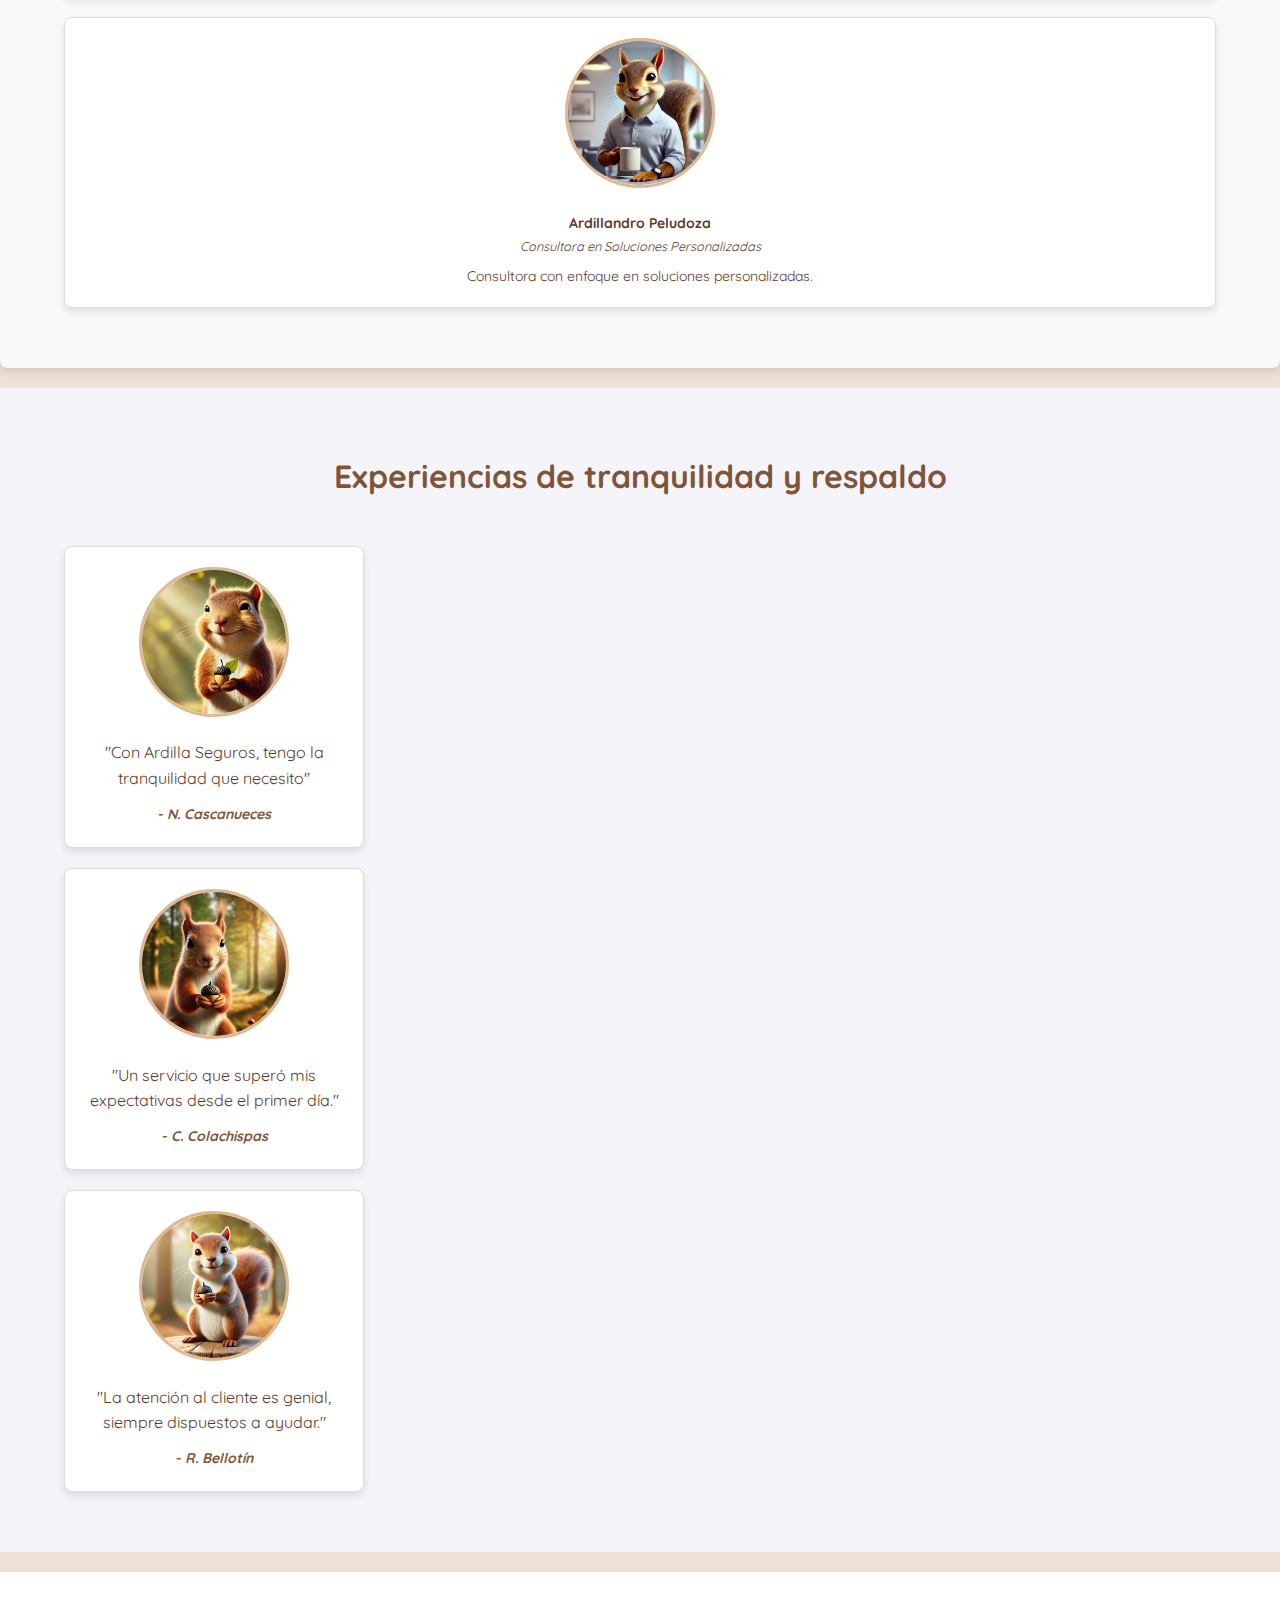
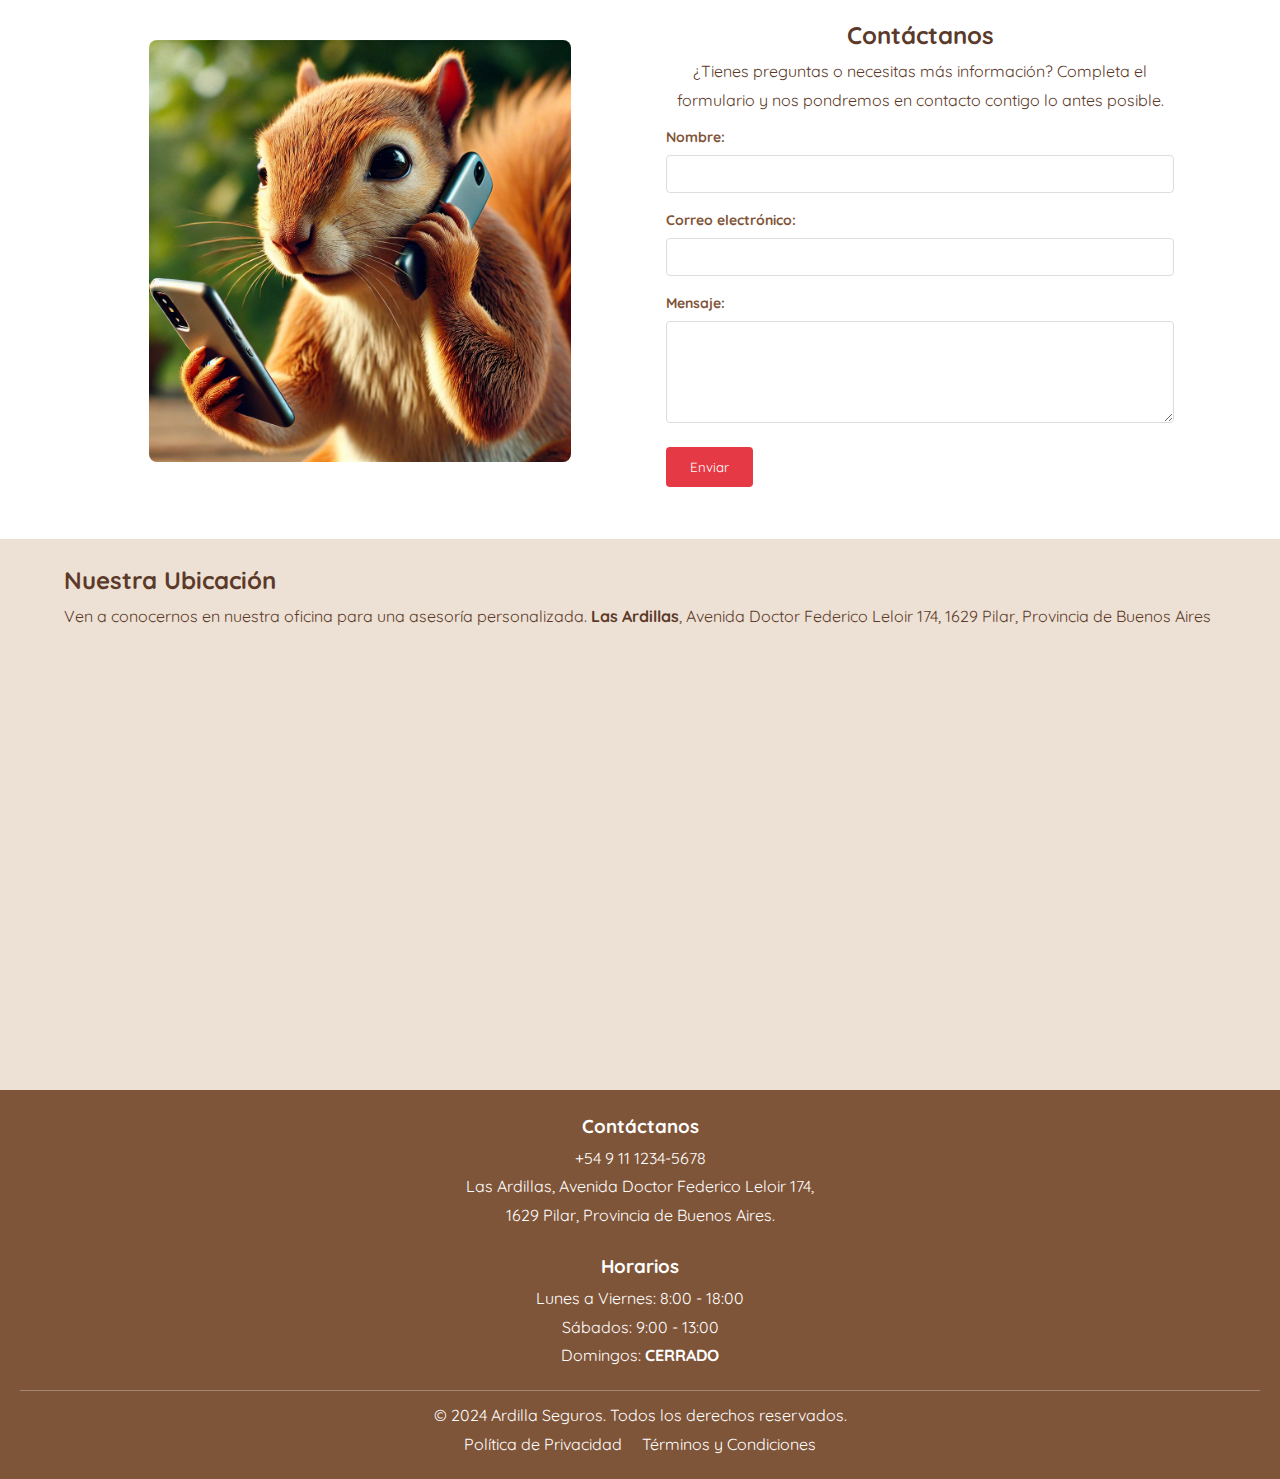
==== commit 6596e165: "modified:   index.html 	modified:   scriptArdilla.js 	modified:   stylesArdilla.css" ====
--- a/index.html
+++ b/index.html
@@ -17,12 +17,12 @@
     <body>
         <main>
             <header>
-                <div class="container">
+                <div class="nav-container">
                     <a href="#slider" aria-label="Inicio">
                         <img src="images/ArdillaLogo.jpg" alt="Logo de Ardilla Seguros" class="logo">
                     </a>
-                    <button id="menu-toggle" aria-label="Toggle navigation">☰</button>
-                    <nav id="main nav" aria-label="Main navigation">
+                    <button id="menu-toggle" aria-label="Toggle menu">☰</button>
+                    <nav id="main-nav">
                         <ul>
                             <li><a href="#slider">Inicio</a></li>
                             <li><a href="#servicios">Servicios</a></li>
@@ -31,9 +31,9 @@
                             <li><a href="#contacto">Contacto</a></li>
                             <li><a href="#ubicacion">Ubicación</a></li>
                         </ul>
-                    </nav> 
-                </div>
-            </header>            
+                    </nav>
+                </div>
+            </header>                     
 
             <div class="custom-slider" id="slider">
                 <div class="slide">
--- a/stylesArdilla.css
+++ b/stylesArdilla.css
@@ -332,84 +332,152 @@
     padding: 1rem;
 }
 
+/* Mobile Menu Styles */
+.nav-container {
+    display: flex;
+    justify-content: space-between;
+    align-items: center;
+    width: 100%;
+    padding: 0 20px;
+}
+
+#menu-toggle {
+    display: none;
+    background: none;
+    border: none;
+    color: #fff;
+    font-size: 24px;
+    cursor: pointer;
+    padding: 10px;
+    z-index: 1001;
+}
+
 @media (max-width: 768px) {
-    #main-nav {
-        display: none; /* Oculta el menú por defecto */
-    }
-
     #menu-toggle {
         display: block;
-        background: none;
-        border: none;
-        font-size: 24px;
-        color: #fff;
-        cursor: pointer;
-        z-index: 1001;
-    }
-
-    /* Clase activa para mostrar el menú */
+    }
+
+    #main-nav {
+        position: fixed;
+        top: 0;
+        right: -100%;
+        width: 250px;
+        height: 100vh;
+        background-color: #7F5539;
+        transition: 0.3s;
+        padding-top: 60px;
+        box-shadow: -2px 0 5px rgba(0, 0, 0, 0.2);
+    }
+
     #main-nav.active {
-        display: block;
-        position: absolute;
-        top: 60px;
-        left: 0;
-        width: 100%;
-        background: #7F5539; /* Color de fondo del menú desplegable */
-        text-align: center;
+        right: 0;
     }
 
     #main-nav ul {
         flex-direction: column;
         padding: 0;
-        margin: 0;
     }
 
     #main-nav ul li {
-        margin: 10px 0;
+        width: 100%;
+    }
+
+    #main-nav ul li a {
+        display: block;
+        padding: 15px 25px;
+        text-align: left;
+        border-bottom: 1px solid rgba(255, 255, 255, 0.1);
     }
 
     header {
+        padding: 10px 0;
+    }
+
+    .logo {
+        width: 80px;
+    }
+}
+
+@media (max-width: 768px) {
+    .contacto-contenedor {
         flex-direction: column;
-        align-items: flex-start;
-    }
-    header .container {
-        justify-content: flex-start;
-    }
-    .footer-container {
+        padding: 1rem;
+    }
+
+    .servicios-grid {
         flex-direction: column;
         align-items: center;
-    }
-    .footer-container div {
-        margin-bottom: 15px;
-    }
-    .equipo, .personas-grid {
+        gap: 20px;
+    }
+
+    .servicios-grid > * {
+        width: 100%;
+        max-width: 300px;
+    }
+
+    .personas-grid {
         flex-direction: column;
         align-items: center;
-    }
-    .equipo .persona-caja, .personas-grid .testimonio {
-        max-width: 100%;
+        gap: 20px;
+    }
+
+    .persona-caja {
+        width: 100%;
+        max-width: 300px;
+    }
+
+    .custom-slider {
+        height: 60vh;
+    }
+
+    .caption {
+        width: 90%;
+        padding: 10px;
+    }
+
+    .caption h5 {
+        font-size: 20px;
+    }
+
+    .caption p {
+        font-size: 16px;
+    }
+
+    .footer-container {
+        gap: 30px;
     }
 }
 
 @media (max-width: 480px) {
     .container {
-        width: 95%;
-    }
-    header nav ul {
-        display: flex;
-        flex-direction: column;
-        align-items: center;
-    }
-    header .container {
-        flex-direction: column;
-        align-items: center;
-        padding: 10px;
-    }
-    header nav ul {
-        flex-direction: column;
-        gap: 10px;
-    }
-
+        width: 100%;
+        padding: 0 15px;
+    }
+
+    h2 {
+        font-size: 24px !important;
+    }
+
+    h3 {
+        font-size: 20px !important;
+    }
+
+    .caption h5 {
+        font-size: 18px;
+    }
+
+    .caption p {
+        font-size: 14px;
+    }
+
+    .custom-slider {
+        height: 50vh;
+    }
+
+    #contacto form {
+        padding: 15px;
+    }
+}
     .footer-container {
         flex-direction: column;
         gap: 20px;
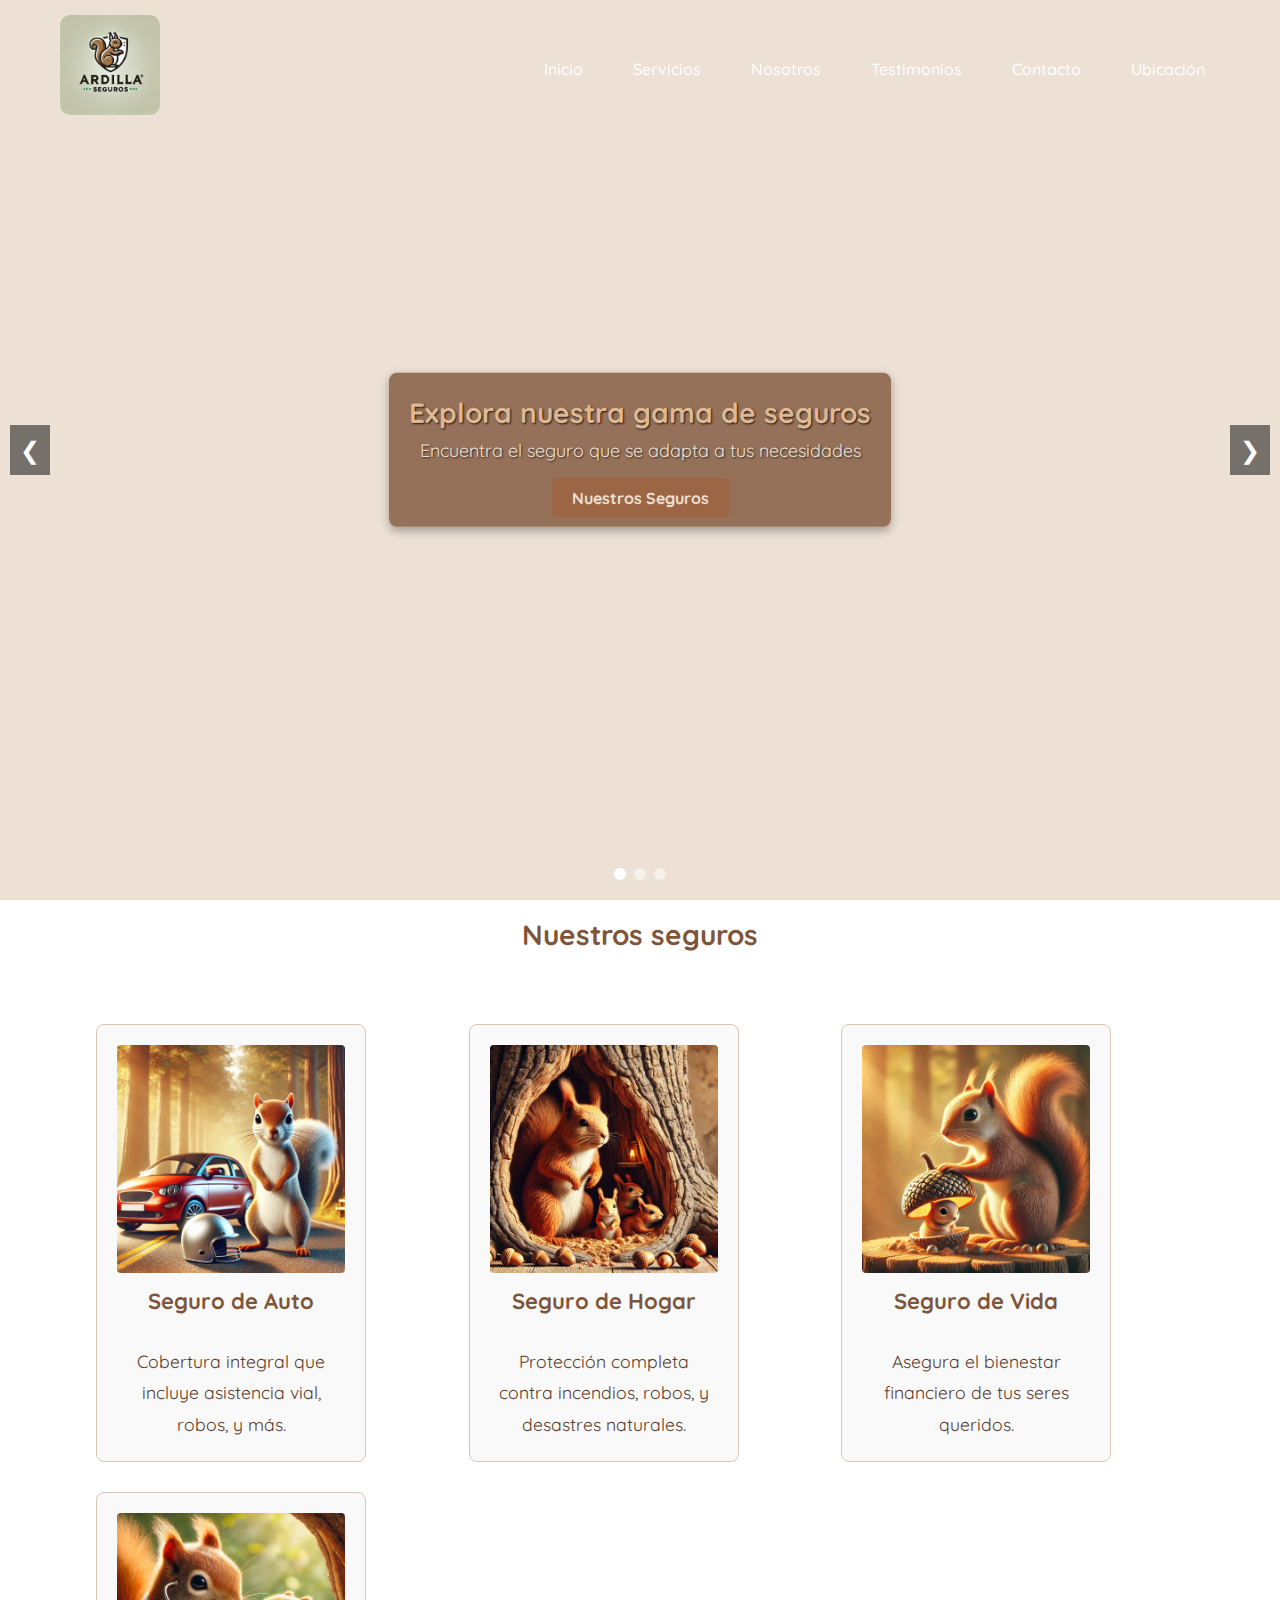
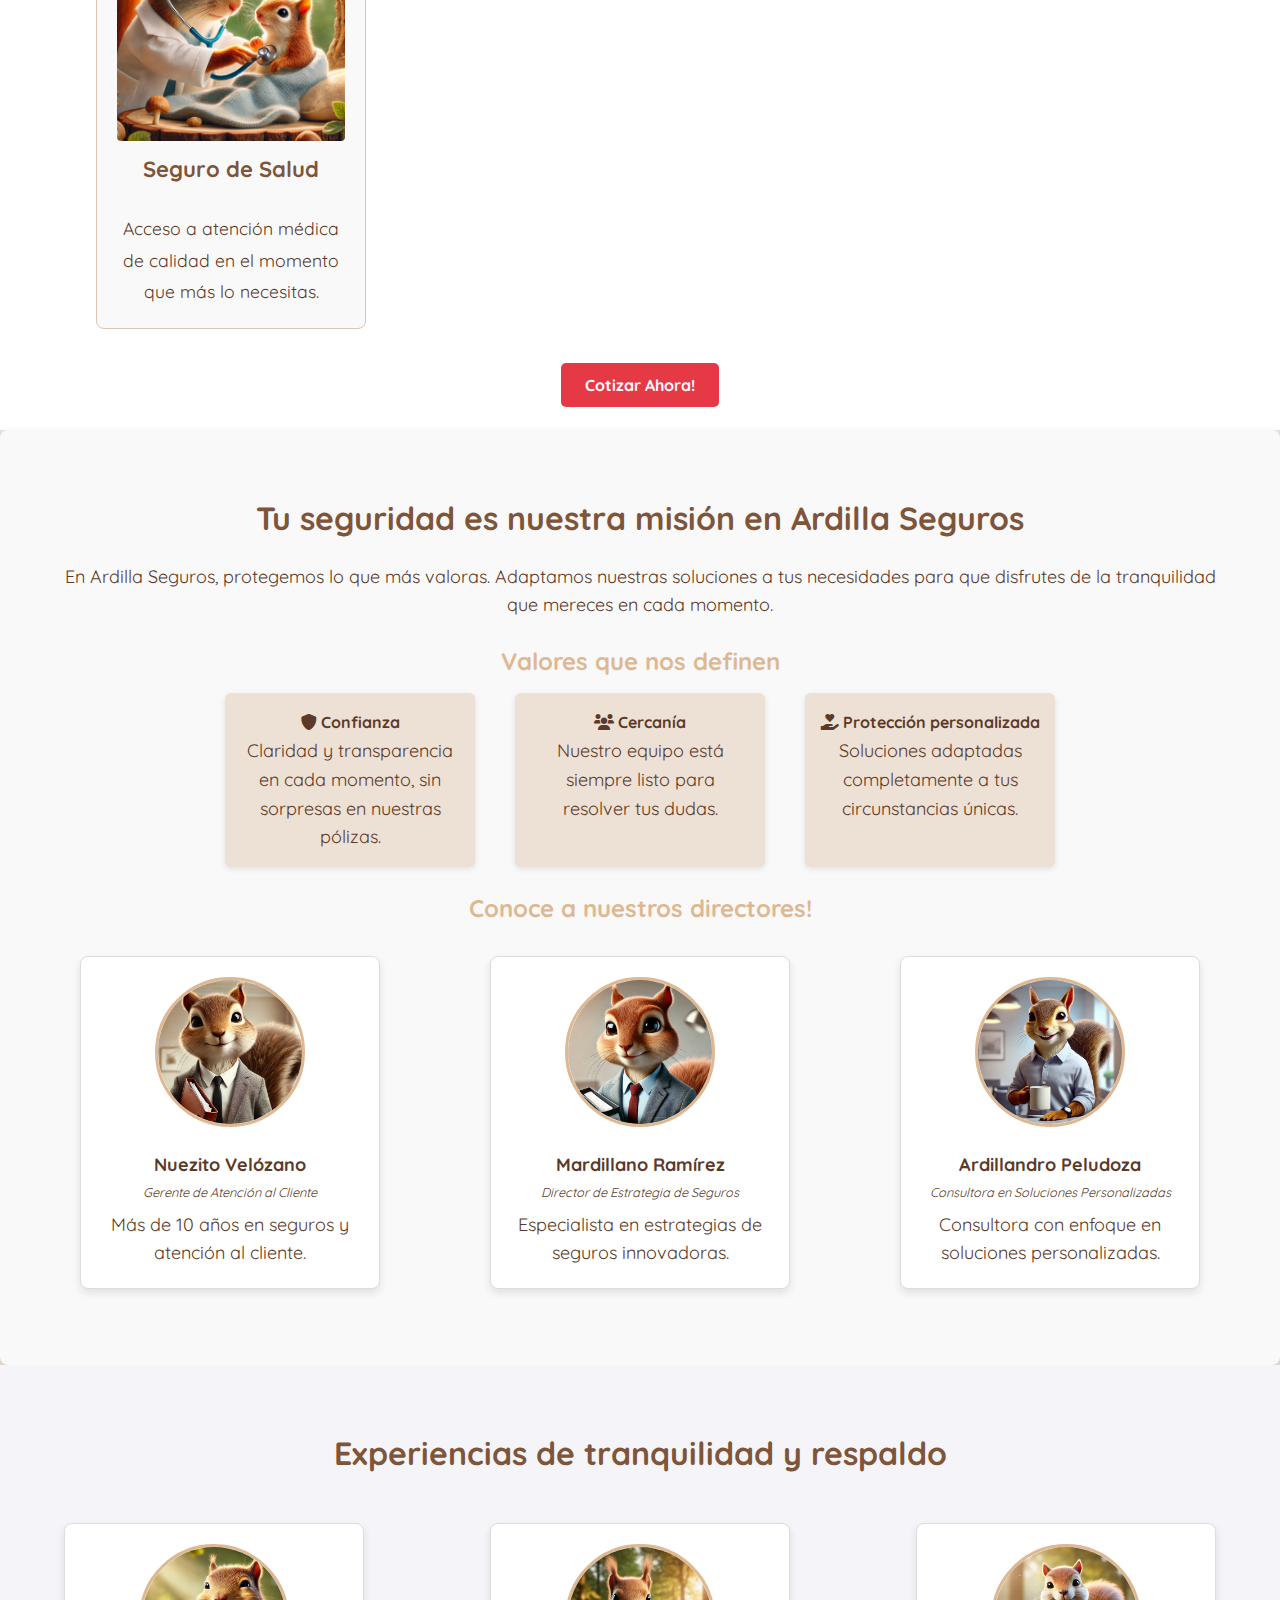
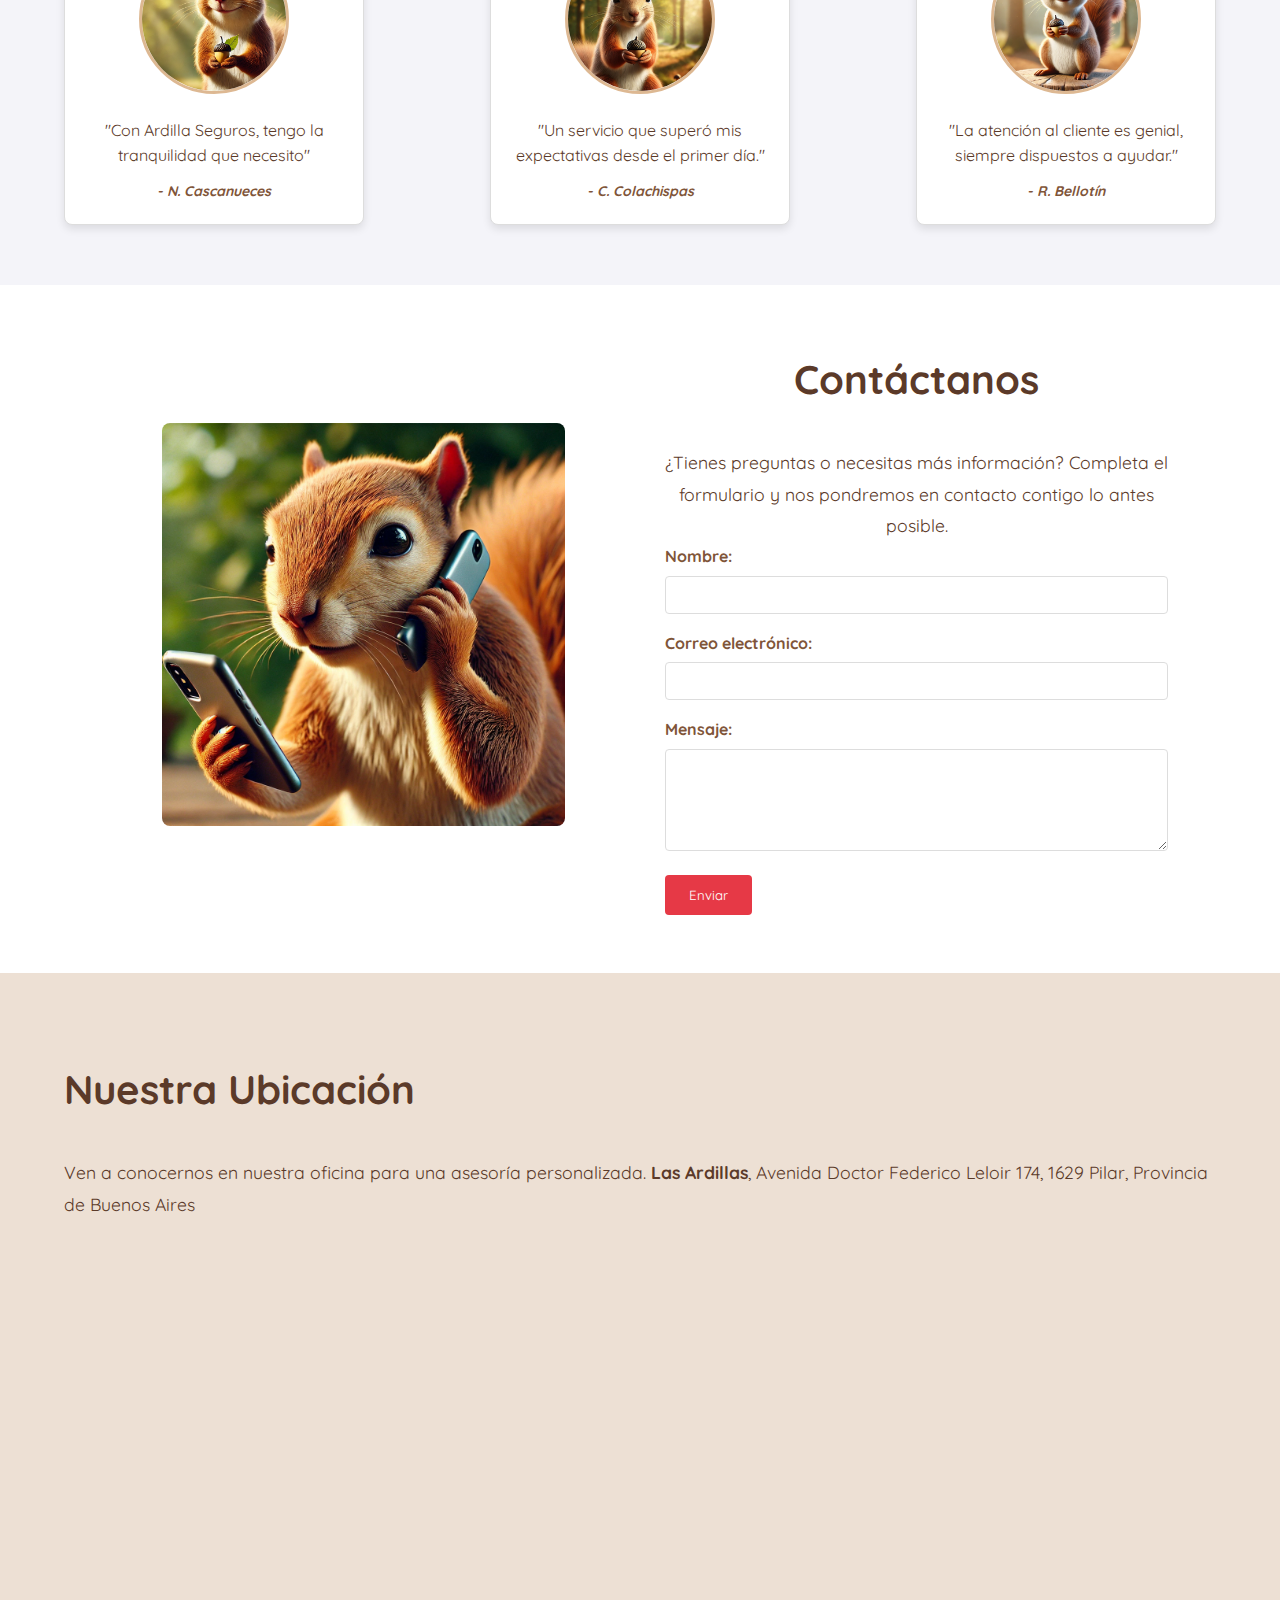
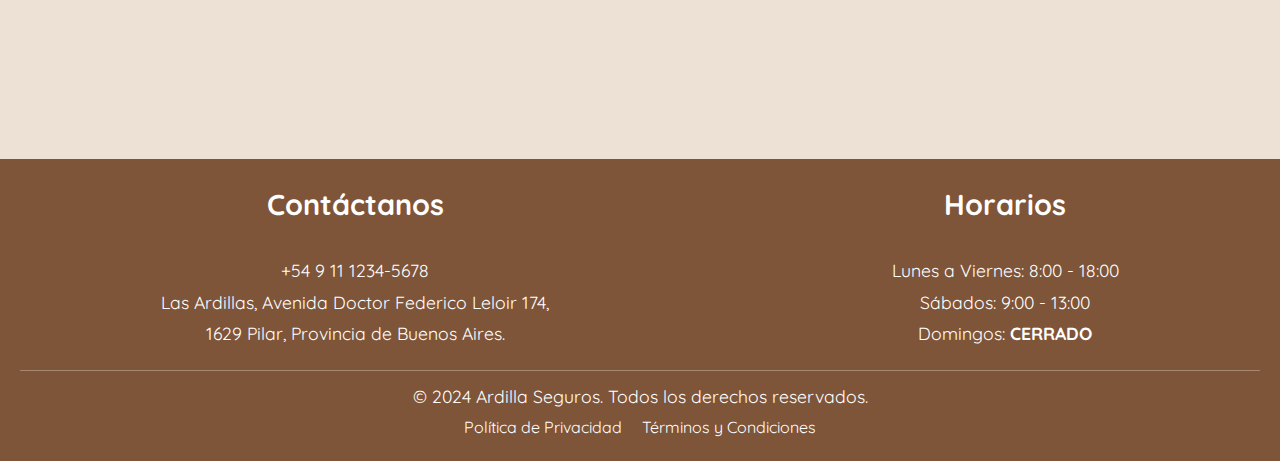
==== commit 8564ded8: "modified:   index.html 	modified:   stylesArdilla.css" ====
--- a/index.html
+++ b/index.html
@@ -17,7 +17,7 @@
     <body>
         <main>
             <header>
-                <div class="nav-container">
+                <div class="nav-container container">
                     <a href="#slider" aria-label="Inicio">
                         <img src="images/ArdillaLogo.jpg" alt="Logo de Ardilla Seguros" class="logo">
                     </a>
@@ -33,7 +33,7 @@
                         </ul>
                     </nav>
                 </div>
-            </header>                     
+            </header>                
 
             <div class="custom-slider" id="slider">
                 <div class="slide">
--- a/stylesArdilla.css
+++ b/stylesArdilla.css
@@ -13,8 +13,68 @@
 }
 
 section {
-    margin-top: 20px;
-}
+    padding: 80px 0;
+    margin-top: 0;
+}
+
+#servicios {
+    background: #fff;
+    text-align: center;
+}
+
+#servicios .servicio {
+    background: #f9f9f9;
+    padding: 20px;
+    border-radius: 8px;
+    transition: transform 0.3s;
+    height: 100%;
+}
+
+#servicios .servicio:hover {
+    transform: translateY(-10px);
+    box-shadow: 0 5px 15px rgba(0, 0, 0, 0.1);
+}
+
+#nosotros {
+    background: #F9F9F9;
+}
+
+.equipo {
+    display: grid;
+    grid-template-columns: repeat(auto-fit, minmax(280px, 1fr));
+    gap: 30px;
+    margin-top: 40px;
+}
+
+#testimonios {
+    background: #fff;
+}
+
+@media (min-width: 769px) {
+    h2 {
+        font-size: 2.5rem;
+        margin-bottom: 2rem;
+    }
+
+    h3 {
+        font-size: 1.8rem;
+        margin-bottom: 1.5rem;
+    }
+
+    p {
+        font-size: 1.1rem;
+        line-height: 1.8;
+    }
+
+    .caption h5 {
+        font-size: 2rem;
+    }
+
+    .caption p {
+        font-size: 1.2rem;
+    }
+}
+
 
 .container {
     width: 90%;
@@ -31,18 +91,26 @@
     width: 100%;
     z-index: 1000;
     transition: background 0.3s ease;
-    display: flex;
-    align-items: center;
-}
+}
+
 header.sticky {
     background: #7F5539;
     box-shadow: 0 4px 8px rgba(0, 0, 0, 0.3);
 }
-header .container {
+
+.nav-container {
     display: flex;
     justify-content: space-between;
     align-items: center;
-}
+    width: 100%;
+}
+
+header .container {
+    display: flex;
+    justify-content: space-between;
+    align-items: center;
+}
+
 header nav ul {
     list-style: none;
     display: flex;
@@ -298,9 +366,34 @@
 .logo {
     width: 100px;
     height: auto;
+    border-radius: 10px;
     margin-right: 15px;
-    border-radius: 10px;
-    overflow: hidden;
+}
+
+#main-nav ul {
+    display: flex;
+    list-style: none;
+    margin: 0;
+    padding: 0;
+    gap: 20px;
+}
+
+#main-nav ul li a {
+    color: #fff;
+    text-decoration: none;
+    padding: 10px 15px;
+    border-radius: 5px;
+    transition: background 0.3s;
+    font-weight: 500;
+}
+
+#main-nav ul li a:hover {
+    background: #DDB892;
+    color: #fff;
+}
+
+#menu-toggle {
+    display: none;
 }
 
 .contacto-contenedor {
@@ -352,9 +445,64 @@
     z-index: 1001;
 }
 
+@media (min-width: 769px) {
+    #main-nav {
+        flex: 1;
+        display: flex;
+        justify-content: flex-end;
+    }
+
+    .servicios-grid {
+        display: grid;
+        grid-template-columns: repeat(auto-fit, minmax(250px, 1fr));
+        gap: 30px;
+        padding: 2rem;
+    }
+
+    .personas-grid {
+        display: flex;
+        flex-wrap: nowrap;
+        justify-content: center;
+        gap: 30px;
+    }
+
+    .persona-caja {
+        flex: 1;
+        max-width: 300px;
+    }
+
+    .contacto-contenedor {
+        display: flex;
+        gap: 50px;
+        align-items: center;
+        padding: 3rem;
+    }
+
+    .footer-container {
+        display: flex;
+        justify-content: space-around;
+        gap: 100px;
+    }
+
+    .custom-slider {
+        height: 80vh;
+    }
+
+    .caption {
+        max-width: 600px;
+    }
+}
+
 @media (max-width: 768px) {
     #menu-toggle {
         display: block;
+        background: none;
+        border: none;
+        color: #fff;
+        font-size: 24px;
+        cursor: pointer;
+        padding: 10px;
+        z-index: 1001;
     }
 
     #main-nav {
@@ -388,14 +536,6 @@
         text-align: left;
         border-bottom: 1px solid rgba(255, 255, 255, 0.1);
     }
-
-    header {
-        padding: 10px 0;
-    }
-
-    .logo {
-        width: 80px;
-    }
 }
 
 @media (max-width: 768px) {
@@ -477,7 +617,7 @@
     #contacto form {
         padding: 15px;
     }
-}
+
     .footer-container {
         flex-direction: column;
         gap: 20px;
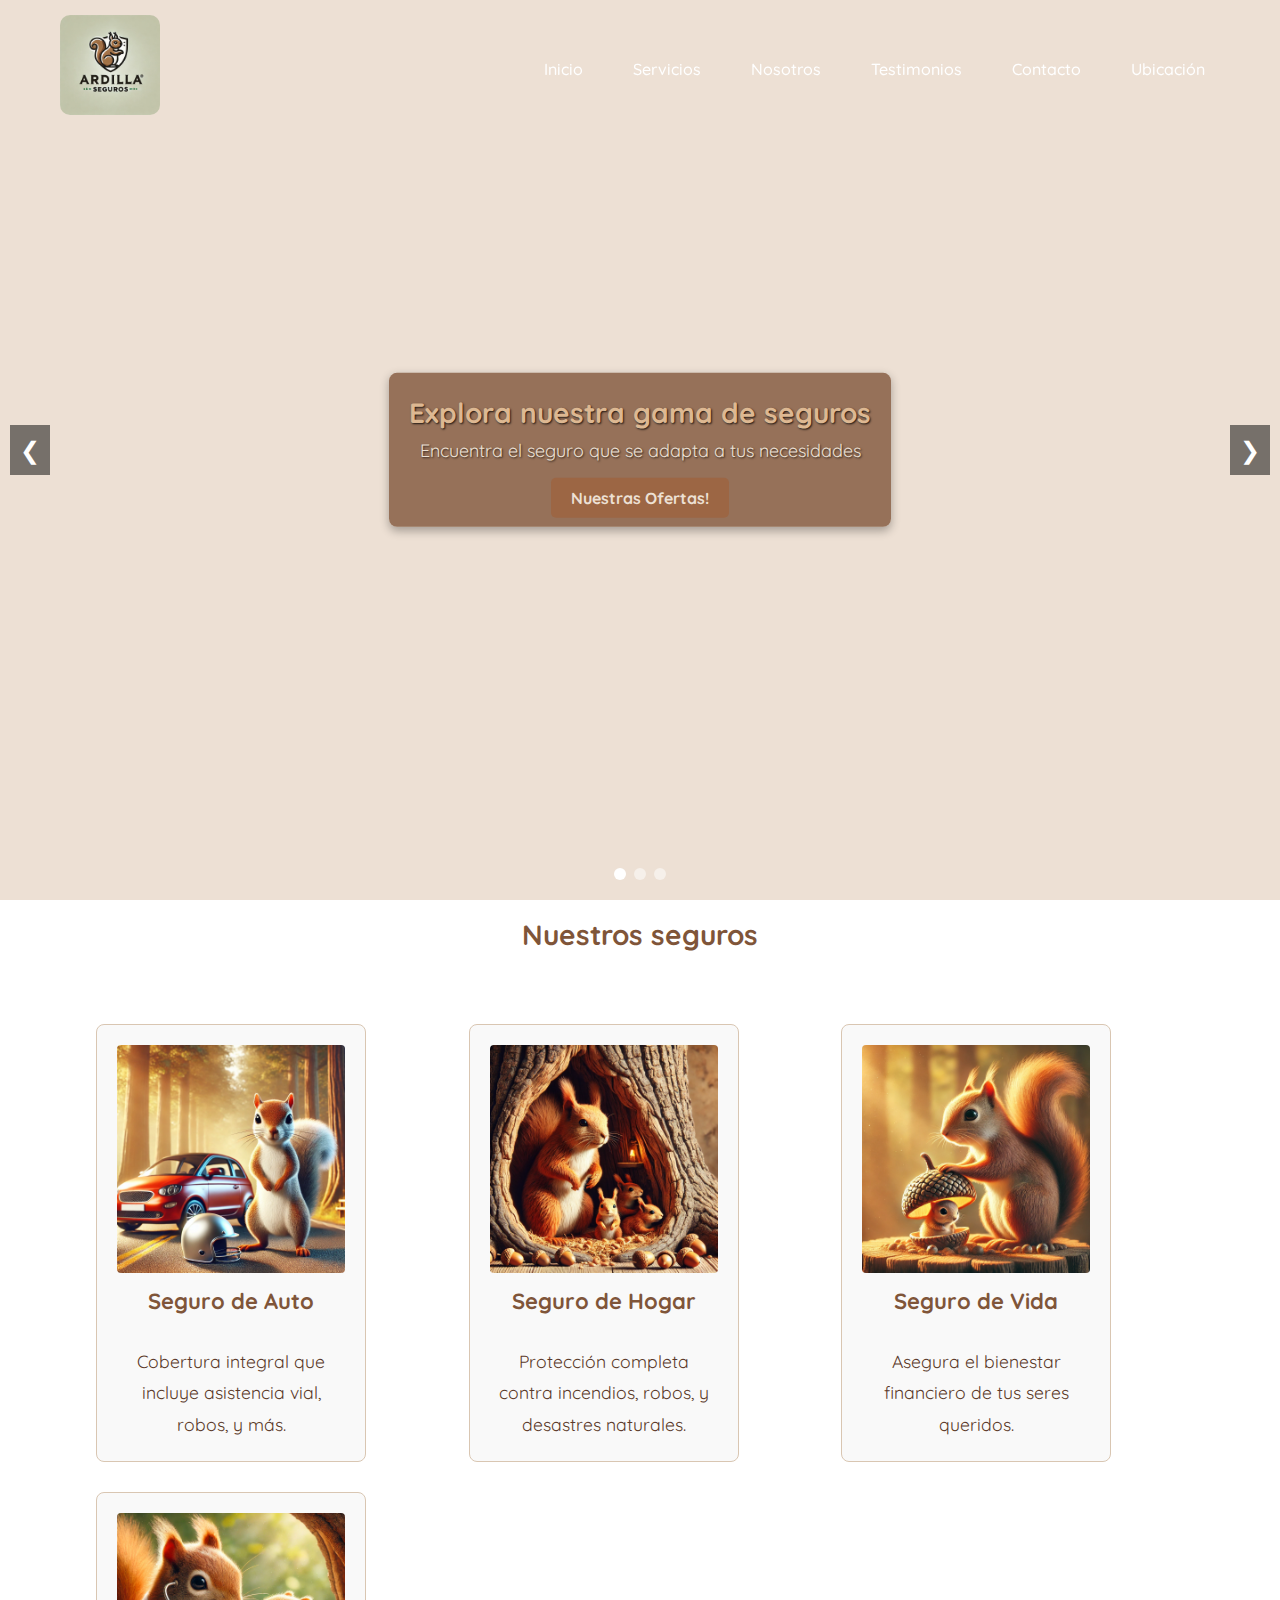
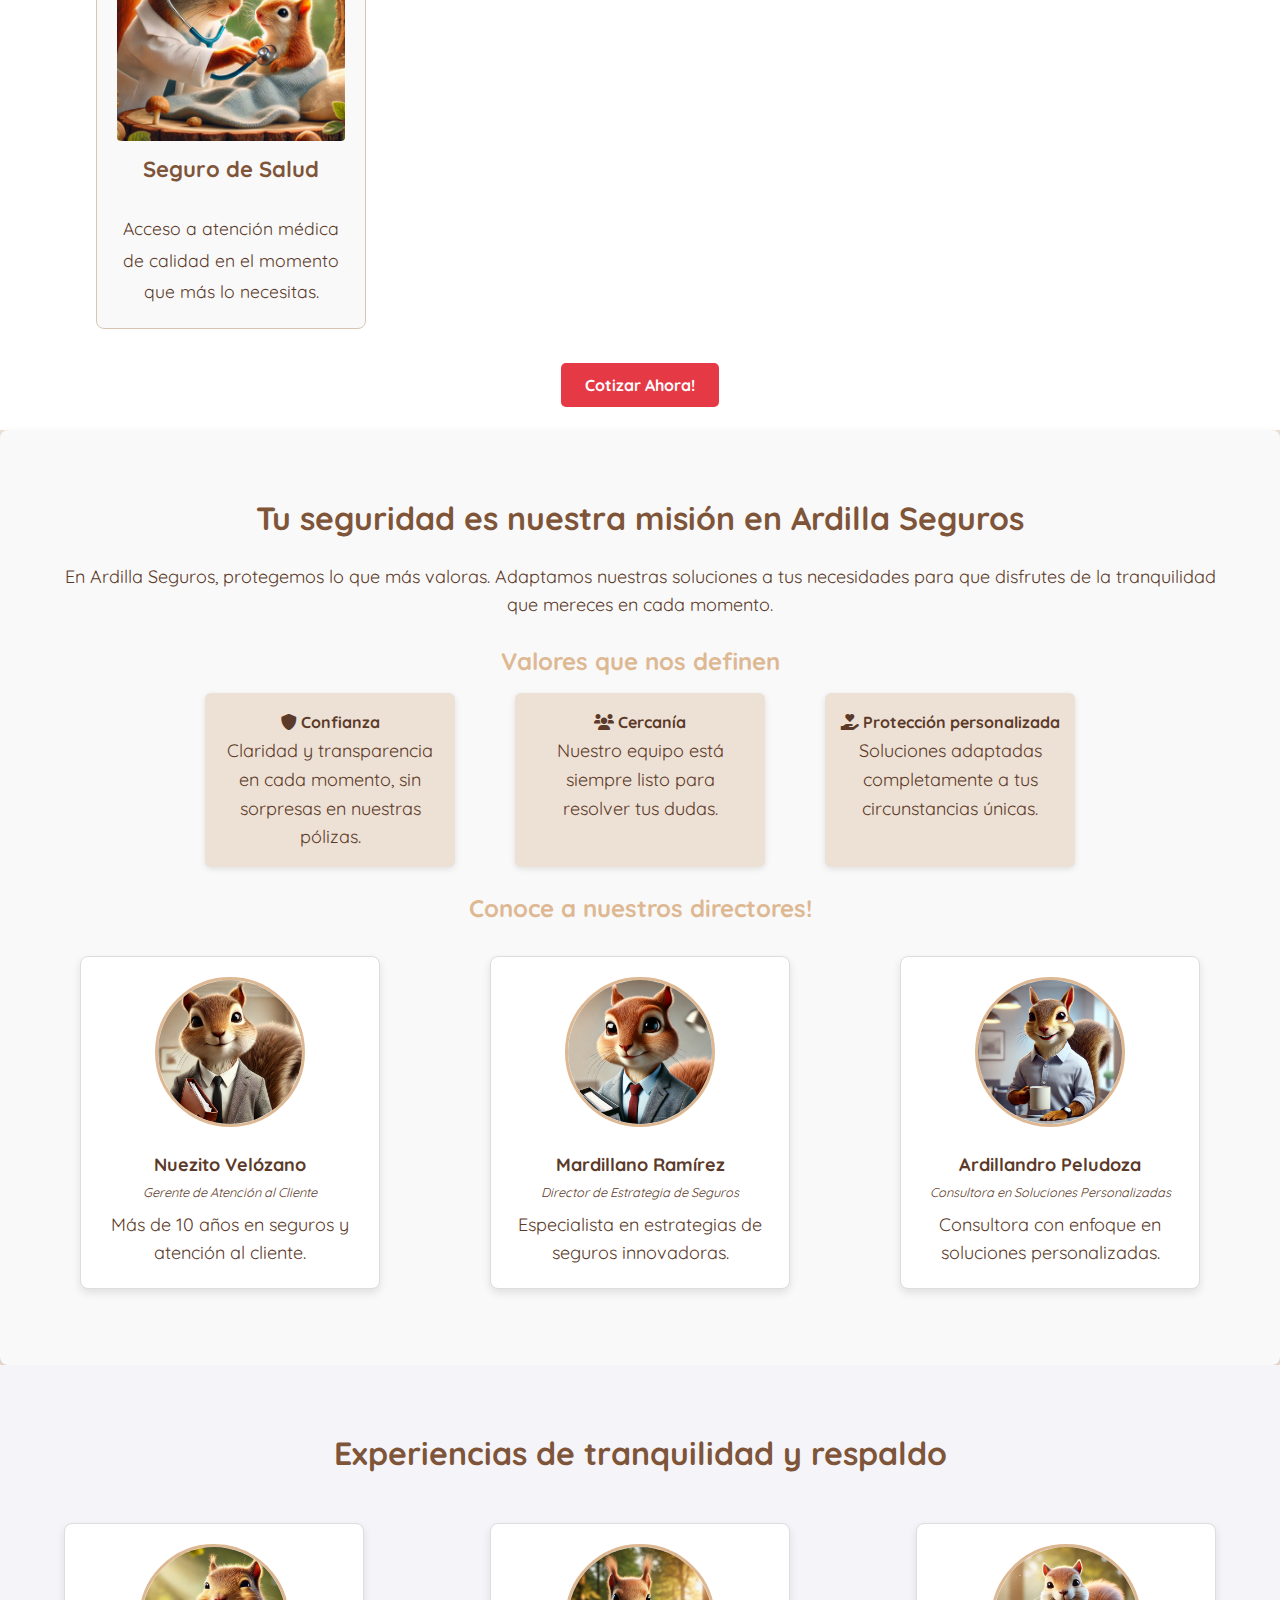
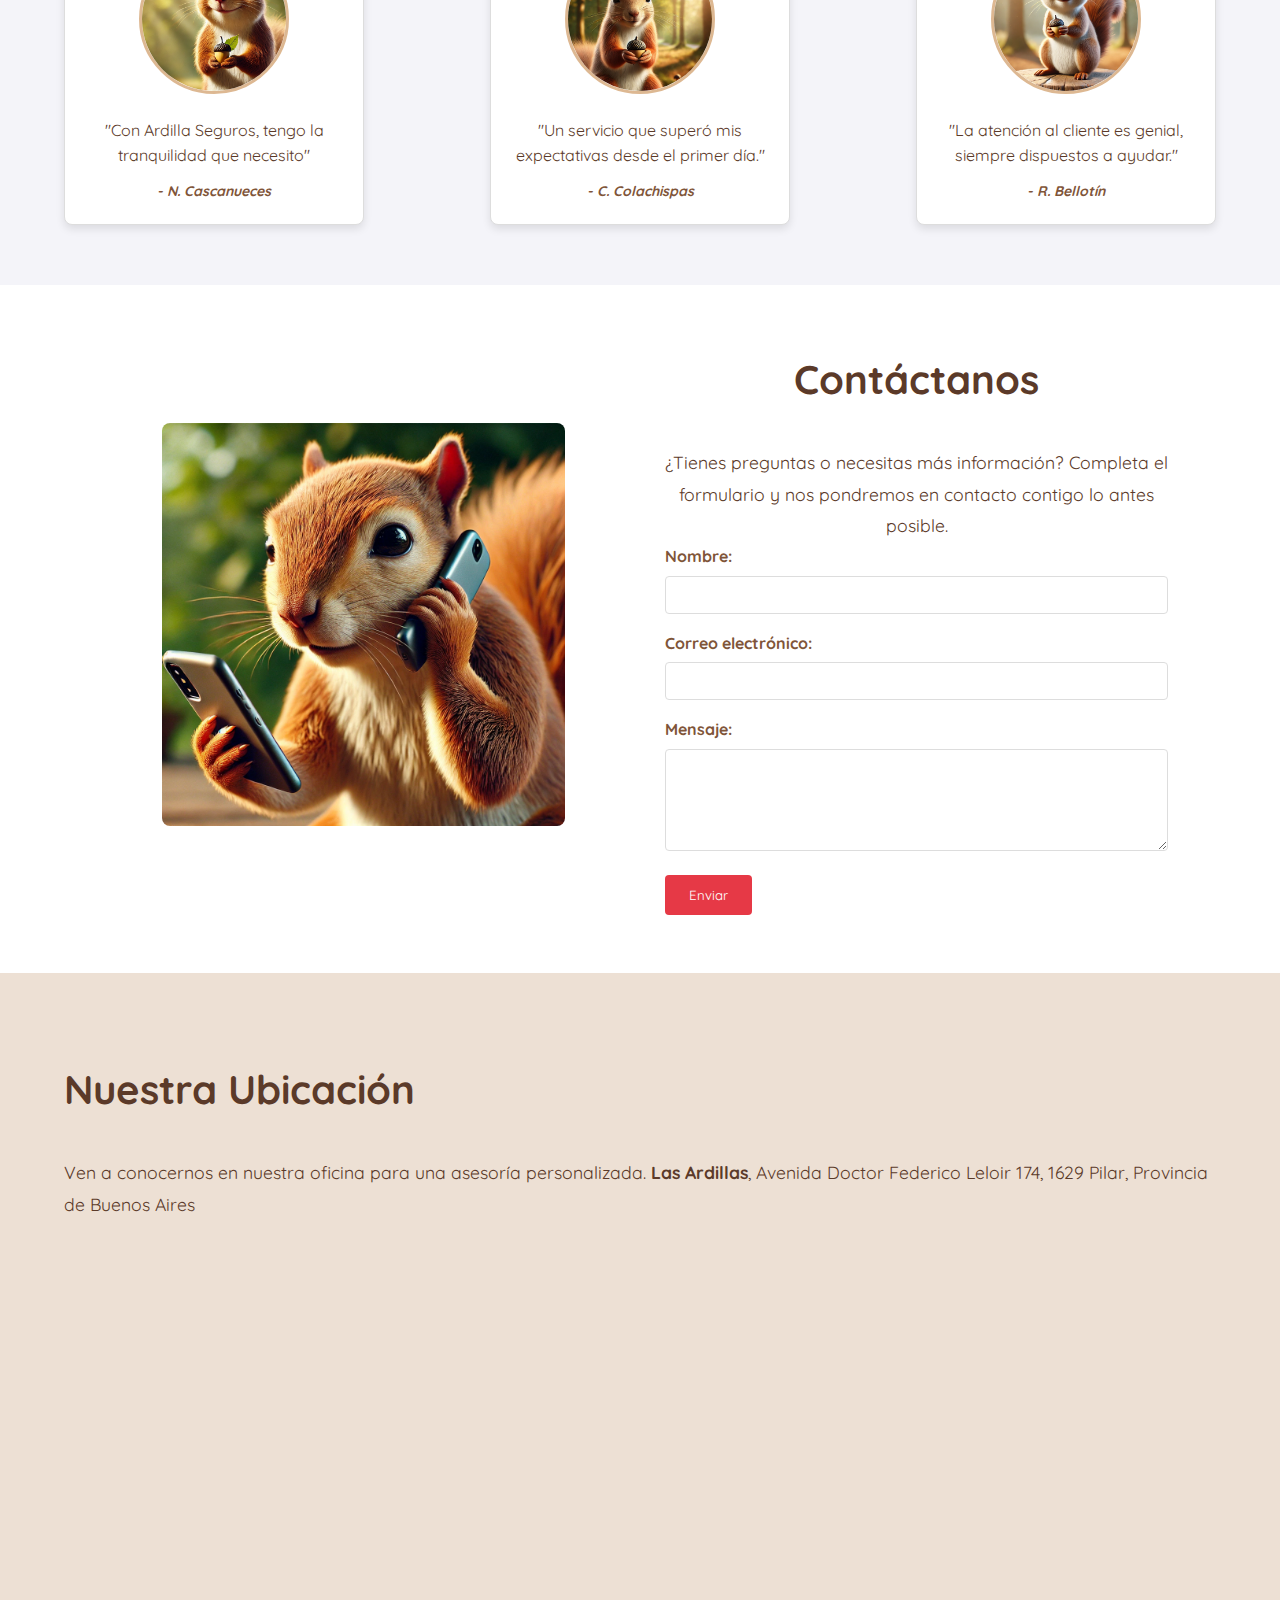
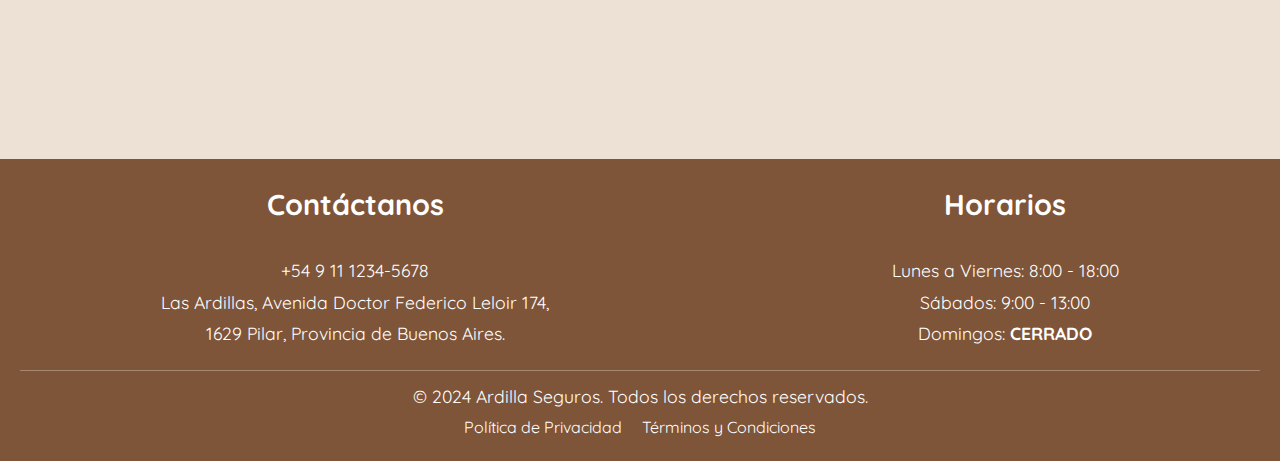
==== commit 4904619e: "modified:   index.html" ====
--- a/index.html
+++ b/index.html
@@ -37,29 +37,29 @@
 
             <div class="custom-slider" id="slider">
                 <div class="slide">
-                    <video class="slider-video" autoplay muted loop>
+                    <video class="slider-video" autoplay muted loop playsinline>
                         <source src="images/ArdillaCarita.mp4" type="video/mp4">
                         Tu navegador no soporta el video.
                     </video>
                     <div class="caption">
                         <h5>Explora nuestra gama de seguros</h5>
                         <p>Encuentra el seguro que se adapta a tus necesidades</p>
-                        <a href="#servicios" class="btn btn-primary">Nuestros Seguros</a>
+                        <a href="#servicios" class="btn btn-primary">Nuestras Ofertas!</a>
                     </div>
                 </div>                
                 <div class="slide">
-                    <video class="slider-video" autoplay muted loop>
+                    <video class="slider-video" autoplay muted loop playsinline>
                         <source src="images/ArdillaVolando.mp4" type="video/mp4">
                         Tu navegador no soporta el video.
                     </video>
                     <div class="caption">
                         <h5>Tu tranquilidad es nuestra misión</h5>
                         <p>Nuestro equipo está aquí para cuidar de ti y de tus seres queridos.</p>
-                        <a href="#nosotros" class="btn btn-primary">Nuestro Equipo</a>
+                        <a href="#nosotros" class="btn btn-primary">Nosotros!</a>
                     </div>
                 </div>
                 <div class="slide">
-                    <video class="slider-video" autoplay muted loop>
+                    <video class="slider-video" autoplay muted loop playsinline>
                         <source src="images/ArdillaTrepando.mp4" type="video/mp4">
                         Tu navegador no soporta el video.
                     </video>
--- a/stylesArdilla.css
+++ b/stylesArdilla.css
@@ -156,7 +156,11 @@
     display: flex;
     justify-content: center;
     gap: 40px;
-}
+    flex-wrap: wrap;
+    margin: 0 auto;
+    max-width: 1200px;
+}
+
 .valores li {
     background: #EDE0D4;
     padding: 15px;
@@ -164,6 +168,9 @@
     max-width: 250px;
     font-size: 16px;
     box-shadow: 0 2px 6px rgba(0, 0, 0, 0.1);
+    flex: 1 1 250px;
+    margin: 0 10px;
+    text-align: center;
 }
 
 .equipo {
@@ -536,6 +543,20 @@
         text-align: left;
         border-bottom: 1px solid rgba(255, 255, 255, 0.1);
     }
+
+    .valores {
+        flex-direction: column;
+        align-items: center;
+        gap: 20px;
+        padding: 0 20px;
+    }
+
+    .valores li {
+        width: 100%;
+        max-width: 300px;
+        margin: 0;
+        flex: none;
+    }
 }
 
 @media (max-width: 768px) {
@@ -645,6 +666,12 @@
         gap: 20px;
     }
 
+    .valores li {
+        max-width: 90%;
+        font-size: 14px;
+        padding: 12px;
+    }
+    
     #nosotros h2, #testimonios h2, #servicios h2, #contacto h2 {
         font-size: 24px;
     }
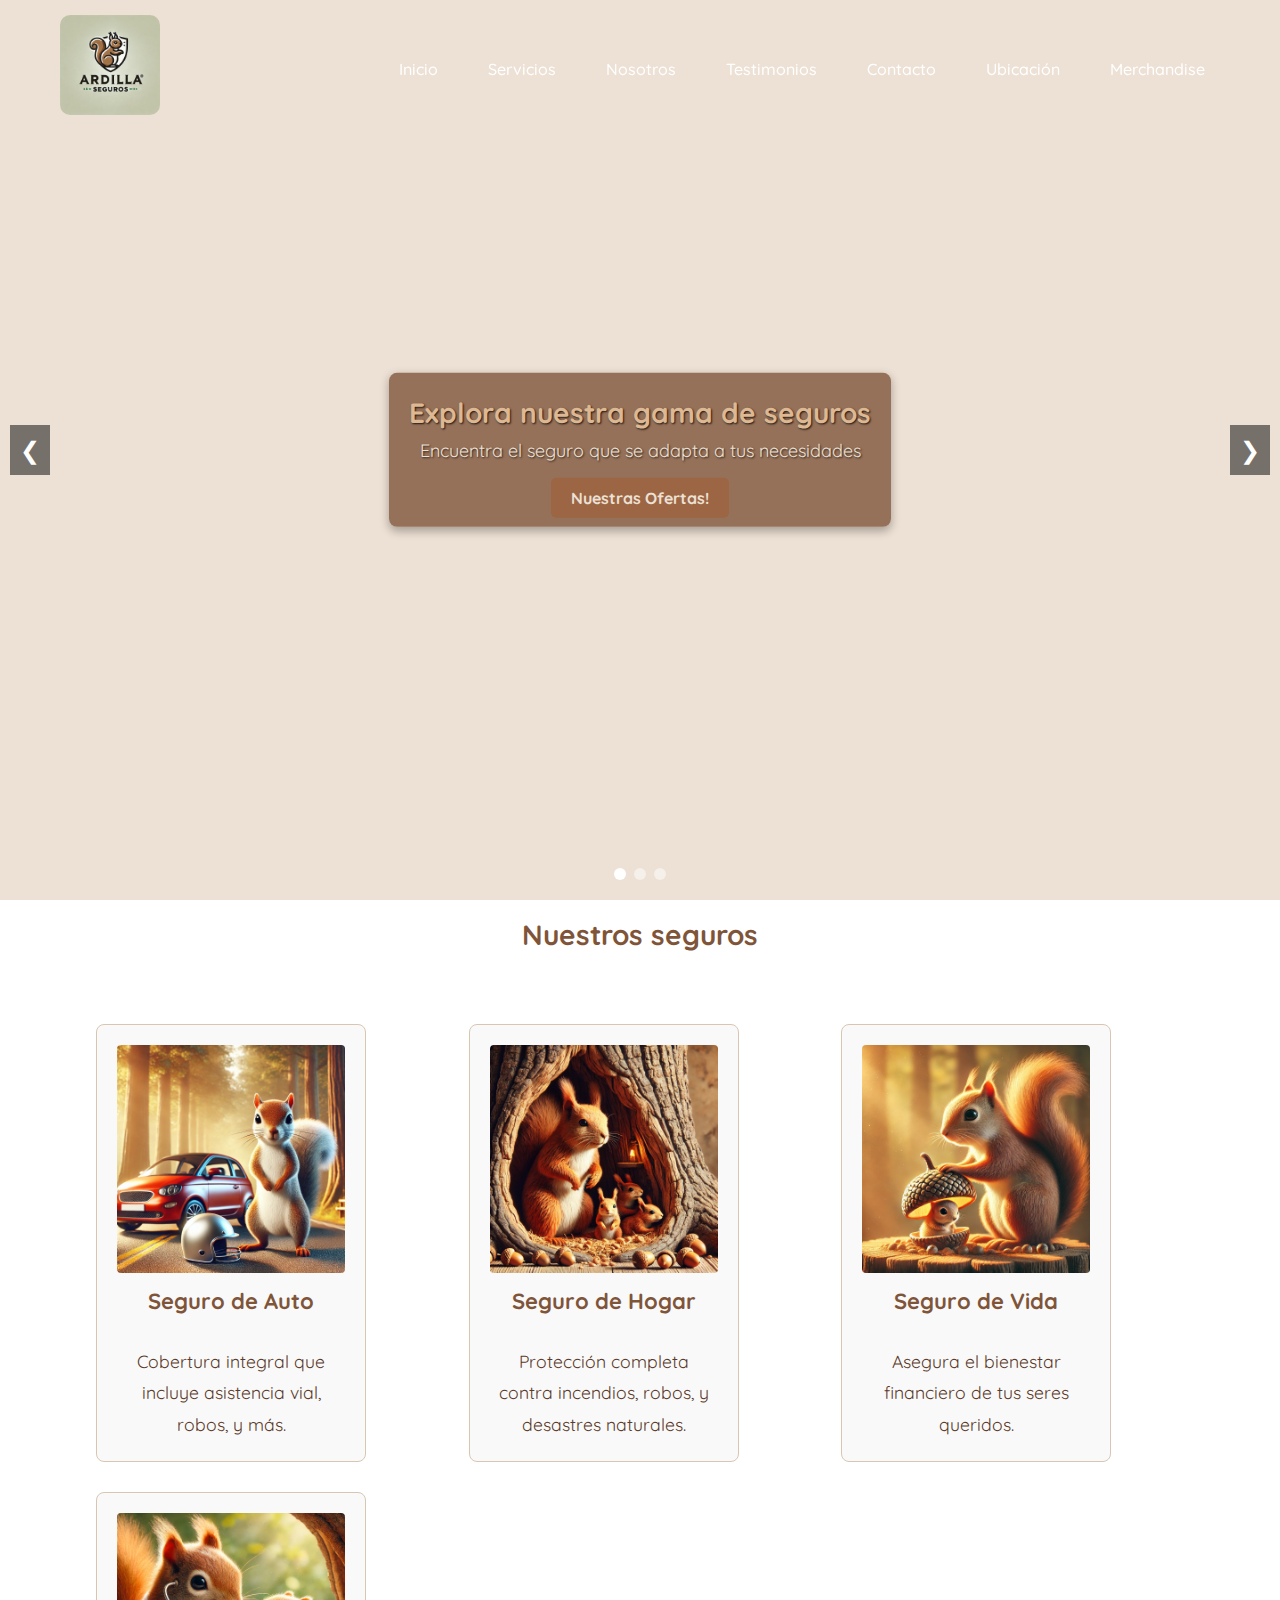
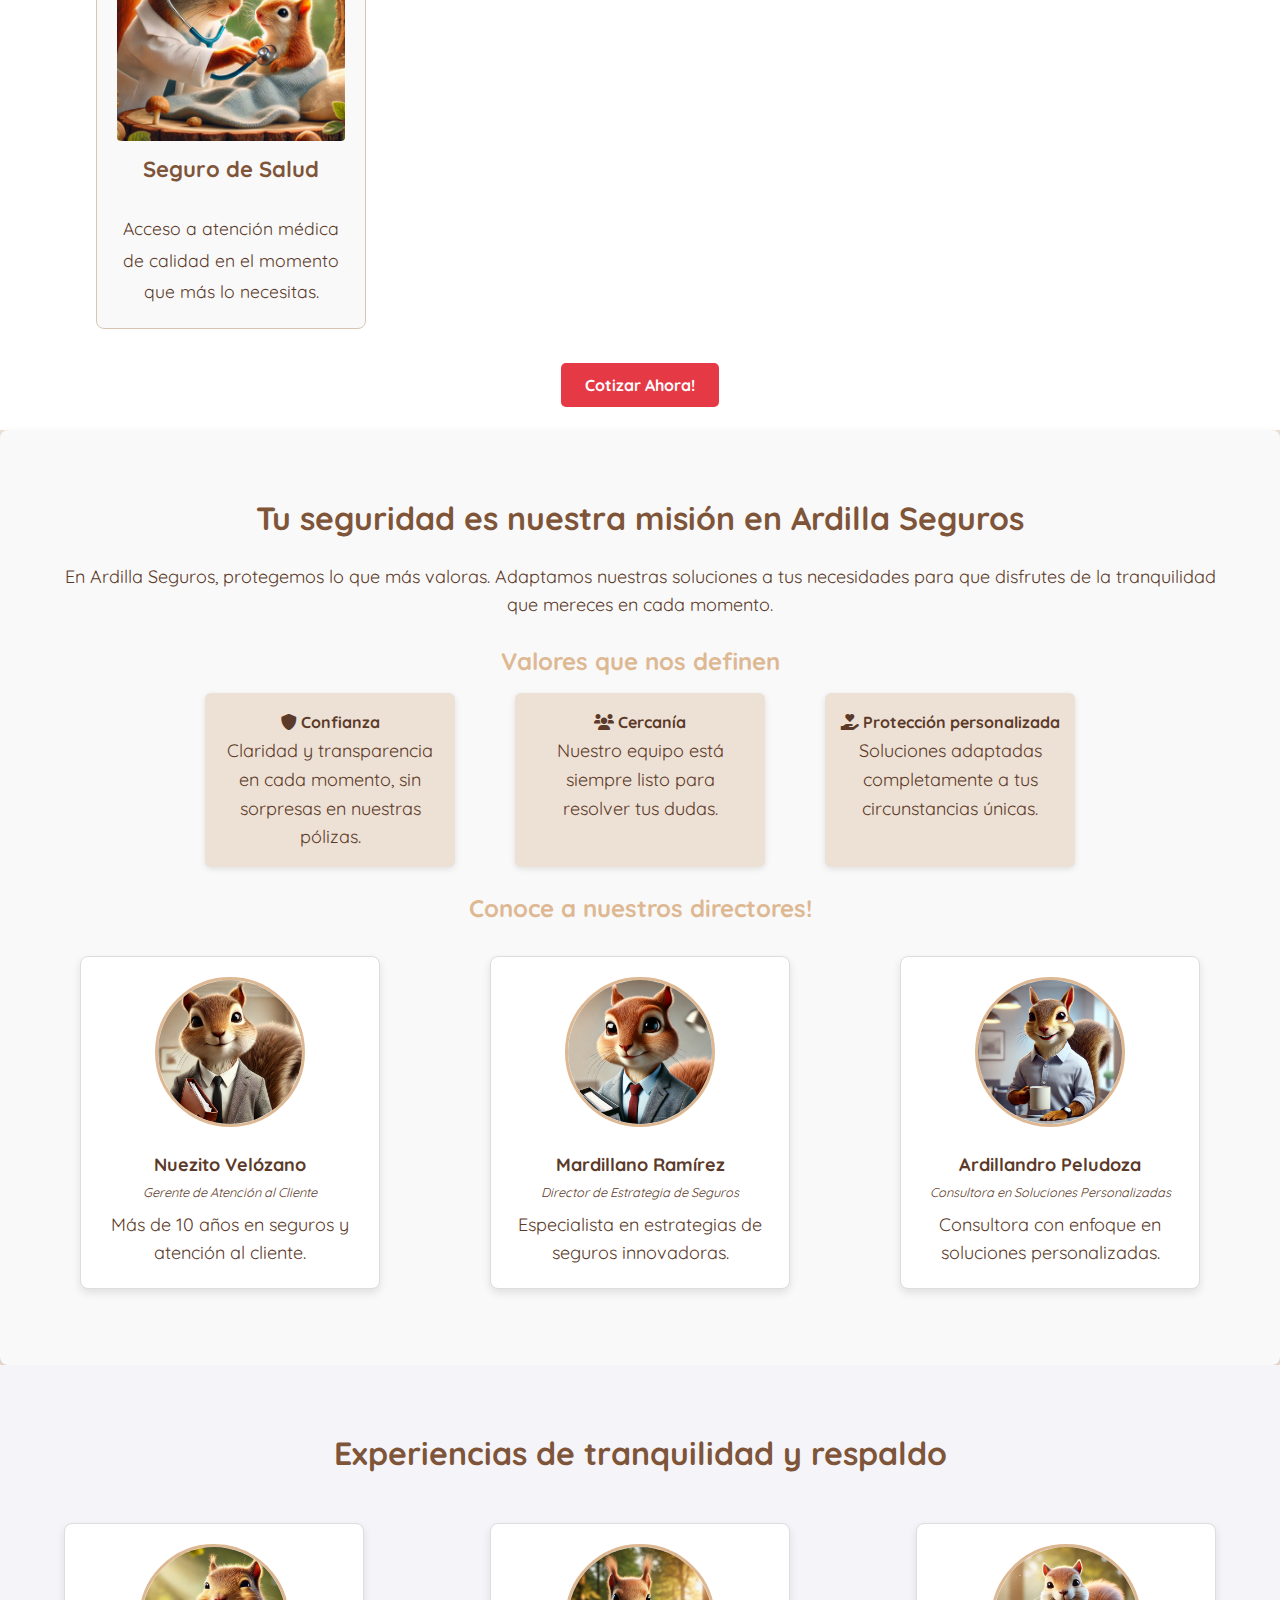
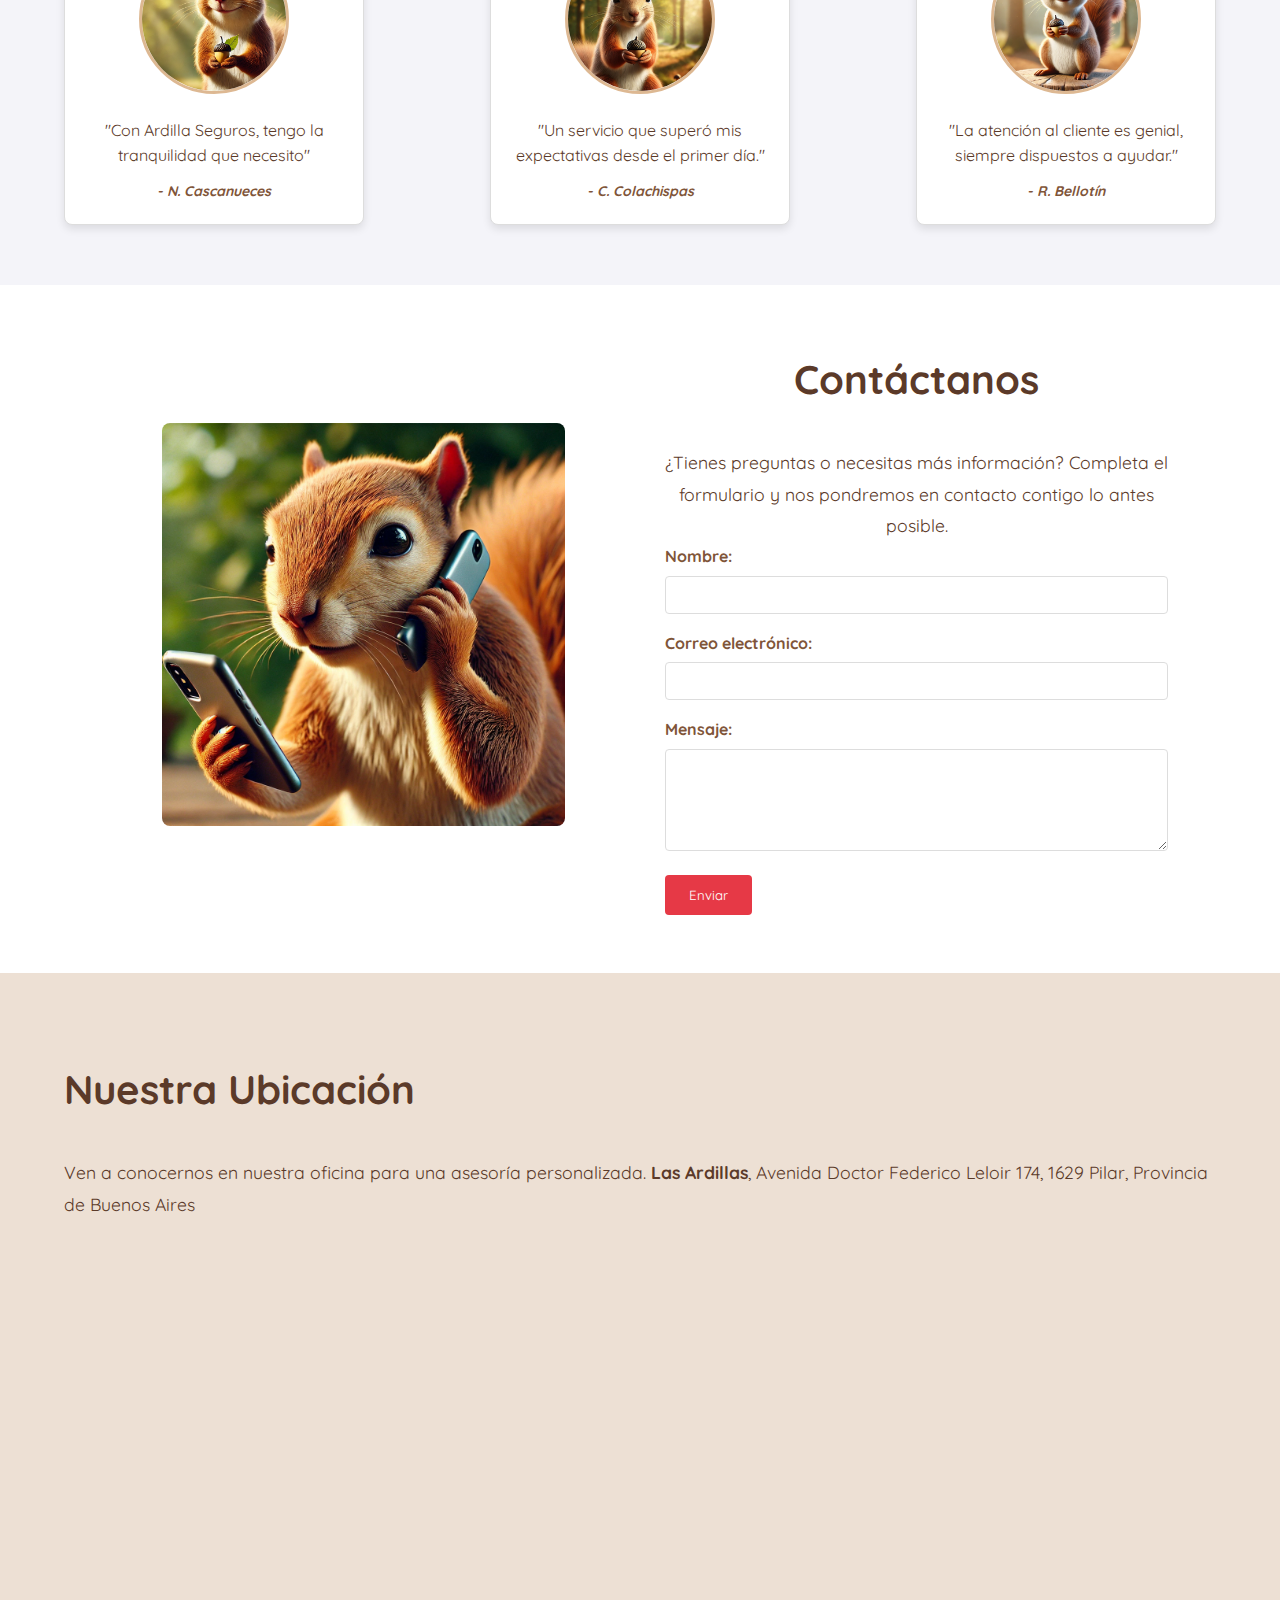
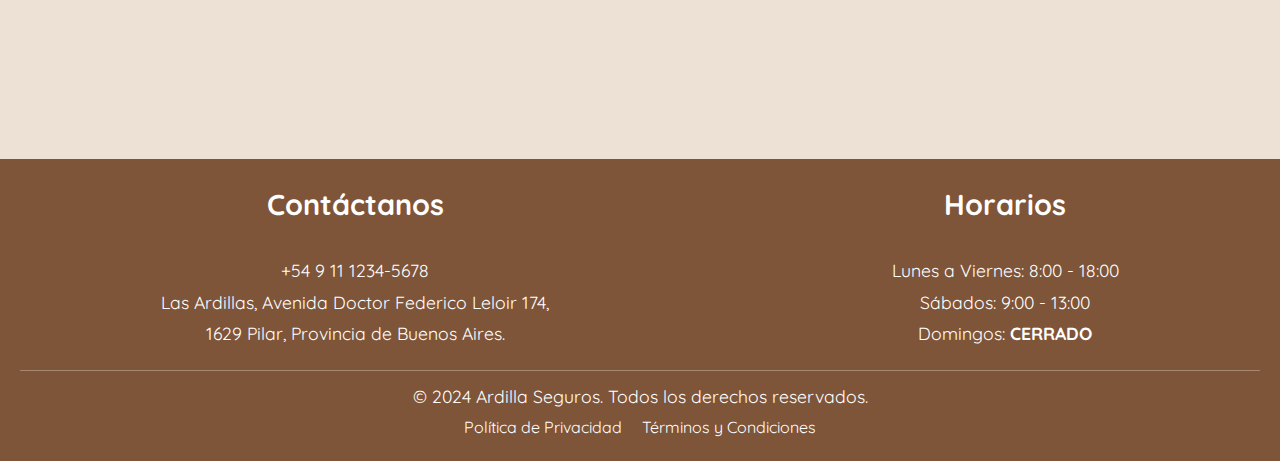
==== commit 98f46d40: "new file:   carritoArdilla.html 	new file:   images/botellaArdilla.jpg 	new file:   images/camisetaA" ====
--- a/index.html
+++ b/index.html
@@ -30,6 +30,7 @@
                             <li><a href="#testimonios">Testimonios</a></li>
                             <li><a href="#contacto">Contacto</a></li>
                             <li><a href="#ubicacion">Ubicación</a></li>
+                            <li><a href="/carritoArdilla.html">Merchandise</a></li>
                         </ul>
                     </nav>
                 </div>
--- a/stylesArdilla.css
+++ b/stylesArdilla.css
@@ -922,3 +922,214 @@
     background-color: #D62839;
 }
 
+/* Carrito y Tienda */
+#tienda, #carrito {
+    padding: 40px;
+    margin: 30px auto;
+    background: #fff;
+    border-radius: 12px;
+    box-shadow: 0 4px 20px rgba(0, 0, 0, 0.08);
+    max-width: 1200px;
+}
+
+/* Grid de Productos */
+.productos-grid {
+    display: grid;
+    grid-template-columns: repeat(auto-fit, minmax(250px, 1fr));
+    gap: 30px;
+    padding: 20px;
+}
+
+/* Tarjetas de Producto */
+.producto {
+    text-align: center;
+    padding: 20px;
+    border: 1px solid #eee;
+    border-radius: 12px;
+    background: #fff;
+    transition: transform 0.3s ease, box-shadow 0.3s ease;
+    display: flex;
+    flex-direction: column;
+    justify-content: space-between;
+}
+
+.producto:hover {
+    transform: translateY(-10px);
+    box-shadow: 0 12px 24px rgba(0, 0, 0, 0.15);
+}
+
+.producto img {
+    max-width: 100%;
+    height: auto;
+    object-fit: cover;
+    border-radius: 8px;
+    margin-bottom: 15px;
+}
+
+.producto h3 {
+    color: #333;
+    margin: 10px 0;
+    font-size: 1.2rem;
+}
+
+.producto p {
+    color: #666;
+    font-weight: bold;
+    font-size: 1.1rem;
+    margin: 10px 0;
+}
+
+/* Botón Agregar al Carrito */
+.agregar-carrito {
+    background: #8B4513;
+    color: white;
+    padding: 12px 20px;
+    border: none;
+    border-radius: 6px;
+    cursor: pointer;
+    transition: all 0.3s ease;
+    font-size: 0.9rem;
+    width: 100%;
+    margin-top: 10px;
+}
+
+.agregar-carrito:hover {
+    background: #A0522D;
+    transform: translateY(-2px);
+}
+
+/* Sección Carrito */
+#carrito {
+    text-align: center;
+    margin-top: 40px;
+}
+
+#items-carrito {
+    margin: 25px 0;
+}
+
+.item-carrito {
+    display: flex;
+    justify-content: space-between;
+    align-items: center;
+    padding: 15px;
+    margin-bottom: 15px;
+    background: #f8f9fa;
+    border: 1px solid #eee;
+    border-radius: 8px;
+    transition: background-color 0.3s ease;
+}
+
+.item-carrito:hover {
+    background: #f0f0f0;
+}
+
+/* Botón Eliminar Item */
+.eliminar-item {
+    background: #E63946;
+    color: white;
+    padding: 8px 15px;
+    border: none;
+    border-radius: 4px;
+    cursor: pointer;
+    transition: background 0.3s ease;
+}
+
+.eliminar-item:hover {
+    background: #D62839;
+}
+
+/* Resumen del Carrito */
+#resumen-carrito {
+    text-align: right;
+    margin-top: 30px;
+    padding: 20px;
+    border-top: 2px solid #eee;
+}
+
+#resumen-carrito p {
+    font-size: 1.2rem;
+    font-weight: bold;
+    color: #333;
+    margin-bottom: 15px;
+}
+
+#total-carrito {
+    color: #8B4513;
+    font-size: 1.4rem;
+}
+
+#vaciar-carrito {
+    background: #E63946;
+    color: #fff;
+    padding: 12px 25px;
+    border: none;
+    border-radius: 6px;
+    cursor: pointer;
+    transition: all 0.3s ease;
+    font-size: 1rem;
+}
+
+#vaciar-carrito:hover {
+    background: #D62839;
+    transform: translateY(-2px);
+}
+
+
+#comprar-ahora {
+    background: #4CAF50;
+    color: #fff;
+    padding: 12px 25px;
+    border: none;
+    border-radius: 6px;
+    cursor: pointer;
+    transition: all 0.3s ease;
+    font-size: 1rem;
+    margin-left: 10px;
+}
+
+#comprar-ahora:hover {
+    background: #45A049;
+    transform: translateY(-2px);
+}
+
+@media (max-width: 768px) {
+    #carrito {
+        padding: 20px;
+    }
+
+    .item-carrito {
+        flex-direction: column;
+        align-items: flex-start;
+        gap: 10px;
+    }
+
+    #resumen-carrito {
+        text-align: center;
+    }
+
+    #resumen-carrito p {
+        font-size: 1rem; 
+    }
+
+    #vaciar-carrito, #comprar-ahora {
+        width: 100%; 
+        margin: 10px 0; 
+        font-size: 1.1rem;
+        padding: 15px;
+    }
+
+    .productos-grid {
+        grid-template-columns: 1fr;
+        gap: 20px;
+    }
+
+    .producto {
+        margin: 0 auto;
+        max-width: 90%; 
+    }
+
+    .item-carrito p {
+        font-size: 0.9rem; 
+    }
+}
